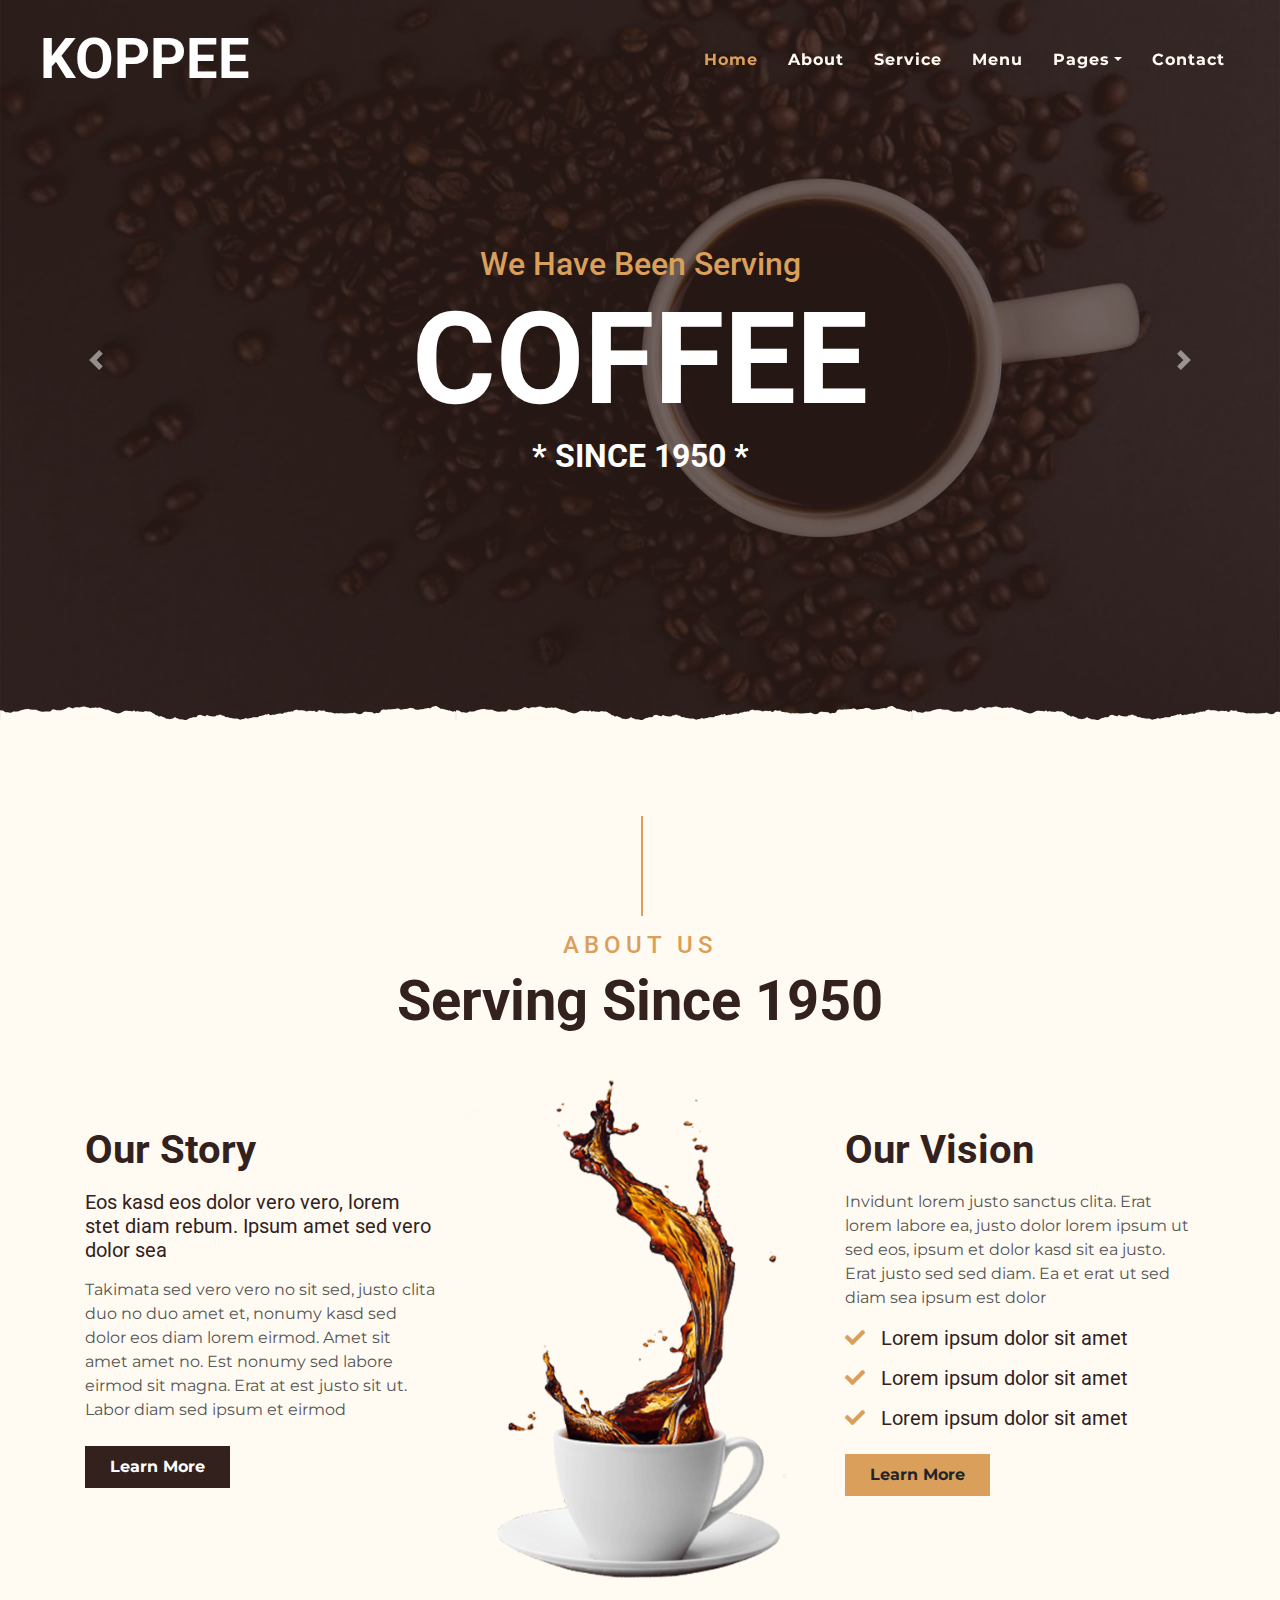
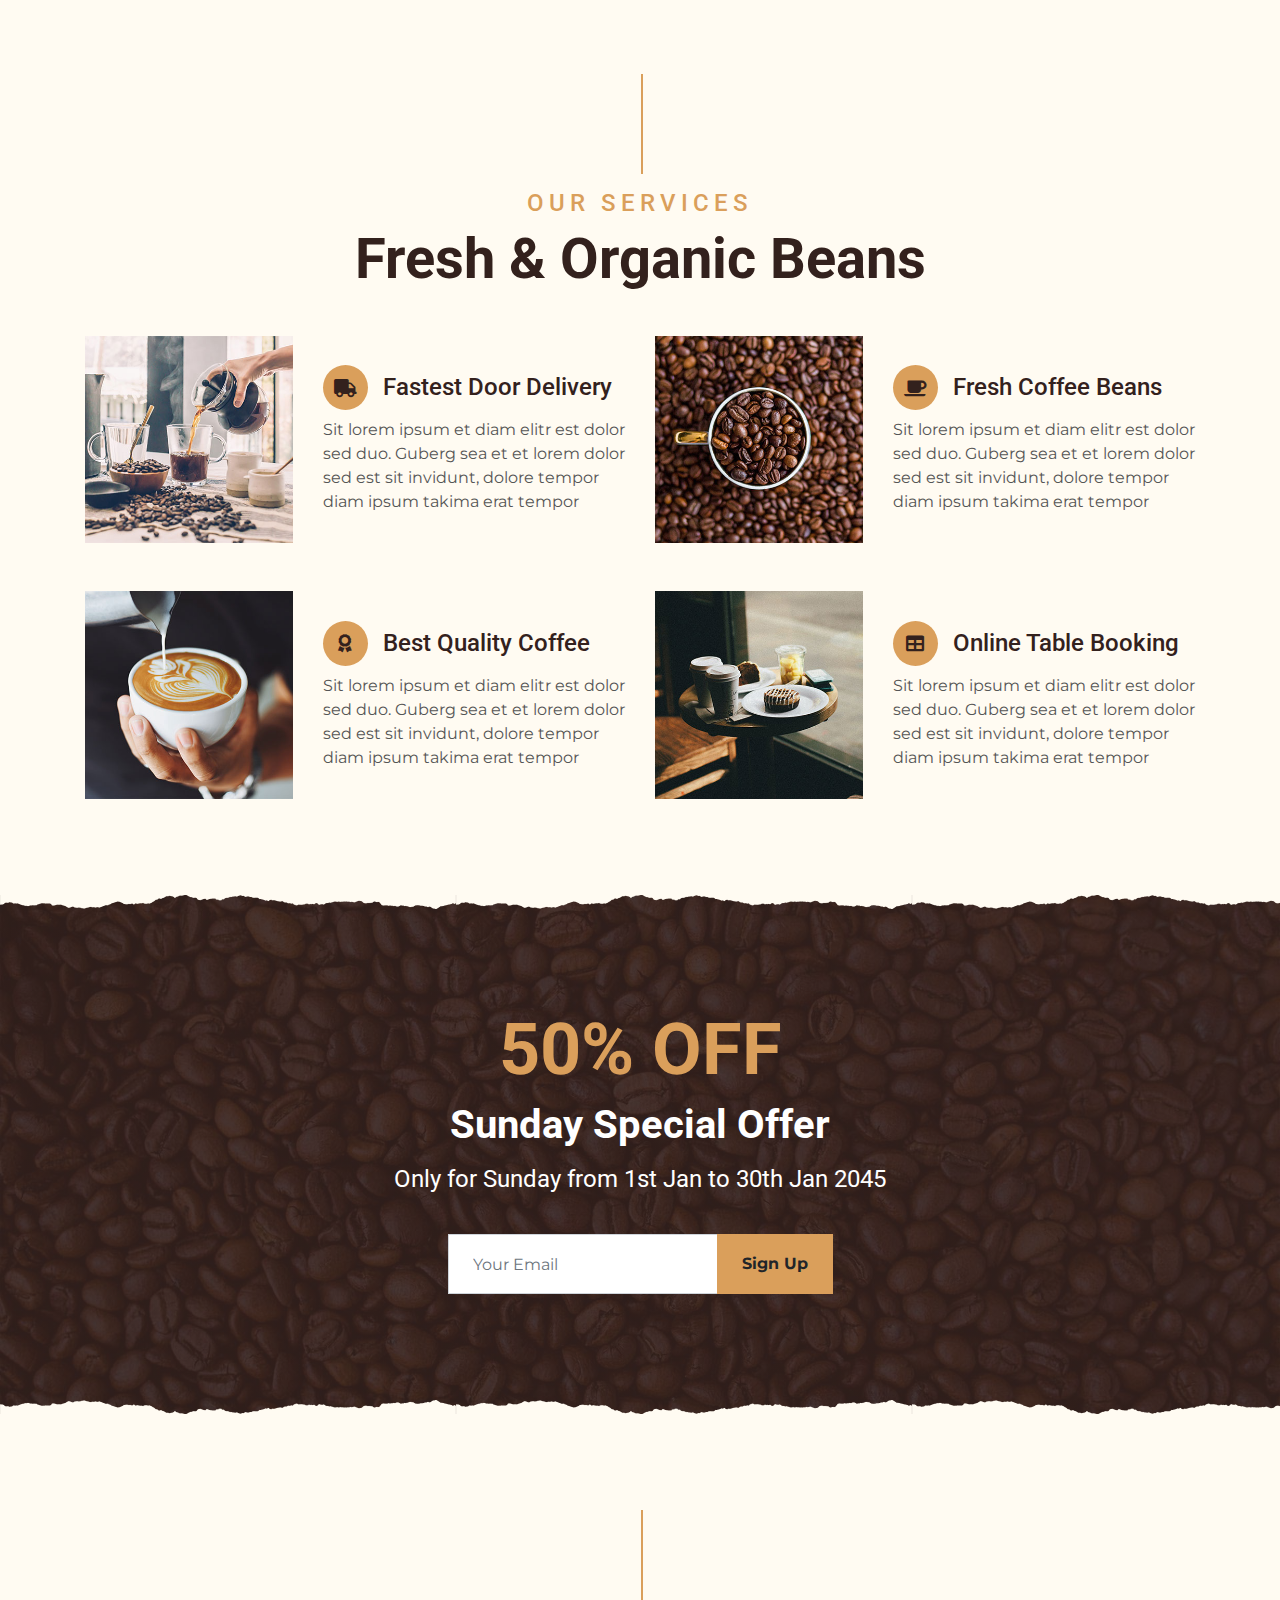
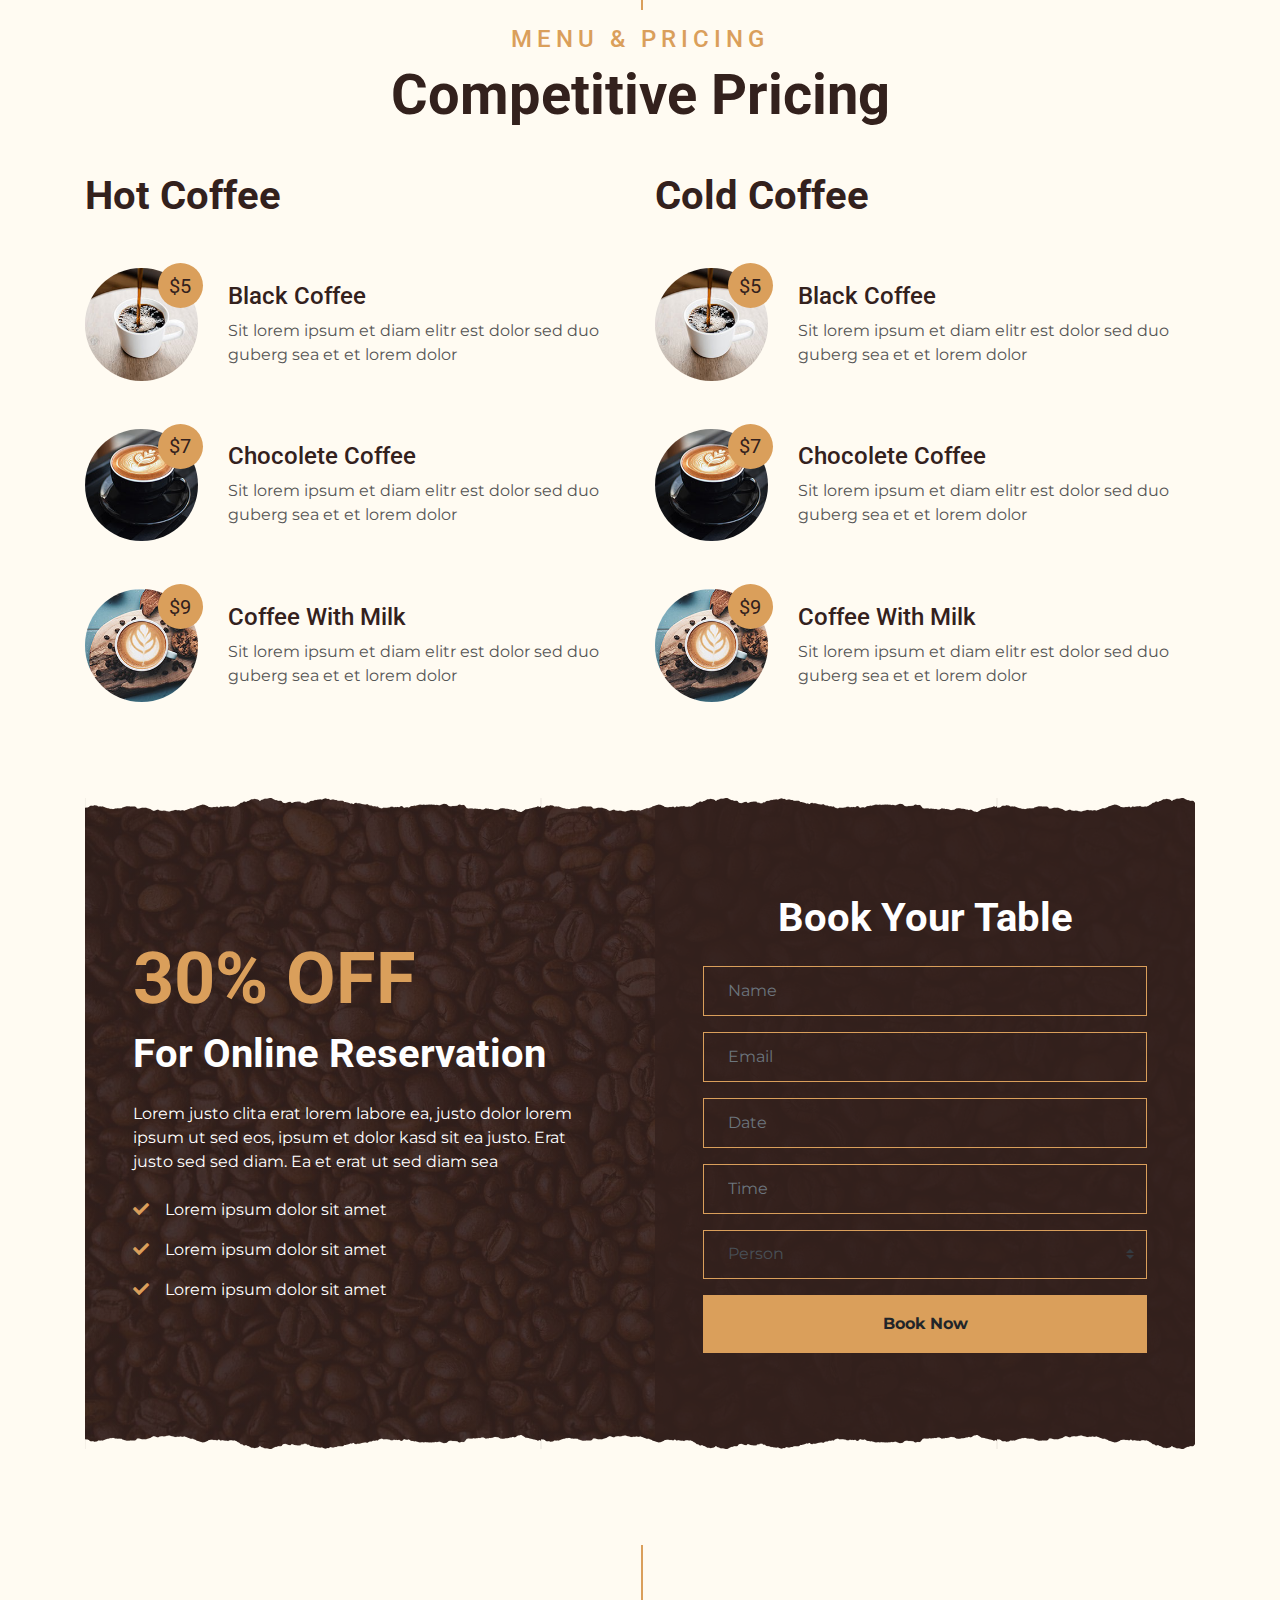
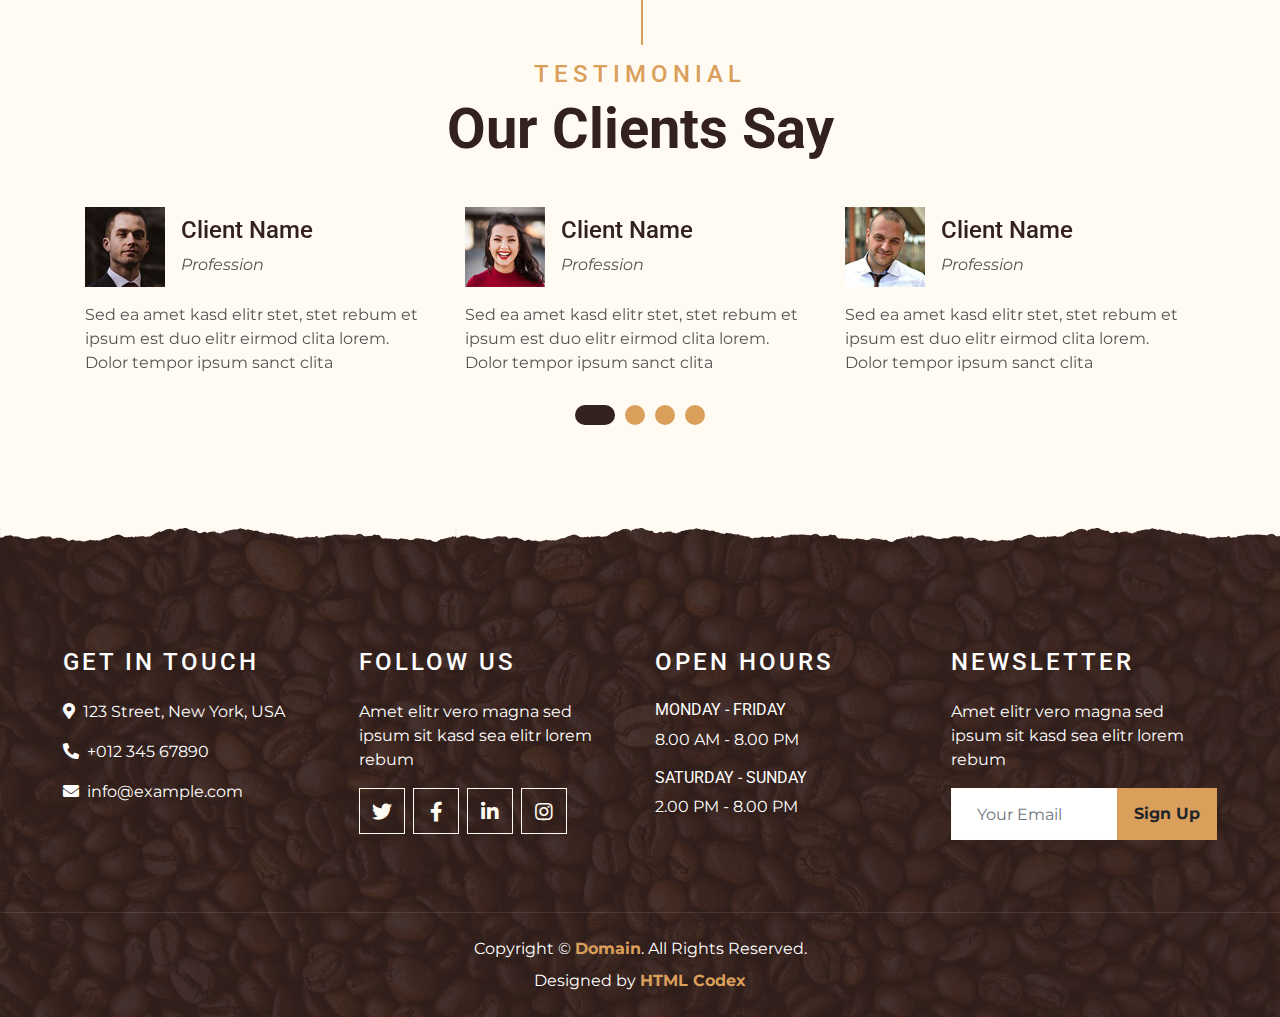
==== index.html @ 24afc3ce "first commit" ====
<!DOCTYPE html>
<html lang="en">

<head>
    <meta charset="utf-8">
    <title>KOPPEE - Coffee Shop HTML Template</title>
    <meta content="width=device-width, initial-scale=1.0" name="viewport">
    <meta content="Free Website Template" name="keywords">
    <meta content="Free Website Template" name="description">

    <!-- Favicon -->
    <link href="img/favicon.ico" rel="icon">

    <!-- Google Font -->
    <link rel="preconnect" href="https://fonts.gstatic.com">
    <link href="https://fonts.googleapis.com/css2?family=Montserrat:wght@200;400&family=Roboto:wght@400;500;700&display=swap" rel="stylesheet"> 

    <!-- Font Awesome -->
    <link href="https://cdnjs.cloudflare.com/ajax/libs/font-awesome/5.10.0/css/all.min.css" rel="stylesheet">

    <!-- Libraries Stylesheet -->
    <link href="lib/owlcarousel/assets/owl.carousel.min.css" rel="stylesheet">
    <link href="lib/tempusdominus/css/tempusdominus-bootstrap-4.min.css" rel="stylesheet" />

    <!-- Customized Bootstrap Stylesheet -->
    <link href="css/style.min.css" rel="stylesheet">
</head>

<body>
    <!-- Navbar Start -->
    <div class="container-fluid p-0 nav-bar">
        <nav class="navbar navbar-expand-lg bg-none navbar-dark py-3">
            <a href="index.html" class="navbar-brand px-lg-4 m-0">
                <h1 class="m-0 display-4 text-uppercase text-white">KOPPEE</h1>
            </a>
            <button type="button" class="navbar-toggler" data-toggle="collapse" data-target="#navbarCollapse">
                <span class="navbar-toggler-icon"></span>
            </button>
            <div class="collapse navbar-collapse justify-content-between" id="navbarCollapse">
                <div class="navbar-nav ml-auto p-4">
                    <a href="index.html" class="nav-item nav-link active">Home</a>
                    <a href="about.html" class="nav-item nav-link">About</a>
                    <a href="service.html" class="nav-item nav-link">Service</a>
                    <a href="menu.html" class="nav-item nav-link">Menu</a>
                    <div class="nav-item dropdown">
                        <a href="#" class="nav-link dropdown-toggle" data-toggle="dropdown">Pages</a>
                        <div class="dropdown-menu text-capitalize">
                            <a href="reservation.html" class="dropdown-item">Reservation</a>
                            <a href="testimonial.html" class="dropdown-item">Testimonial</a>
                        </div>
                    </div>
                    <a href="contact.html" class="nav-item nav-link">Contact</a>
                </div>
            </div>
        </nav>
    </div>
    <!-- Navbar End -->

    <!-- Carousel Start -->
    <div class="container-fluid p-0 mb-5">
        <div id="blog-carousel" class="carousel slide overlay-bottom" data-ride="carousel">
            <div class="carousel-inner">
                <div class="carousel-item active">
                    <img class="w-100" src="img/carousel-1.jpg" alt="Image">
                    <div class="carousel-caption d-flex flex-column align-items-center justify-content-center">
                        <h2 class="text-primary font-weight-medium m-0">We Have Been Serving</h2>
                        <h1 class="display-1 text-white m-0">COFFEE</h1>
                        <h2 class="text-white m-0">* SINCE 1950 *</h2>
                    </div>
                </div>
                <div class="carousel-item">
                    <img class="w-100" src="img/carousel-2.jpg" alt="Image">
                    <div class="carousel-caption d-flex flex-column align-items-center justify-content-center">
                        <h2 class="text-primary font-weight-medium m-0">We Have Been Serving</h2>
                        <h1 class="display-1 text-white m-0">COFFEE</h1>
                        <h2 class="text-white m-0">* SINCE 1950 *</h2>
                    </div>
                </div>
            </div>
            <a class="carousel-control-prev" href="#blog-carousel" data-slide="prev">
                <span class="carousel-control-prev-icon"></span>
            </a>
            <a class="carousel-control-next" href="#blog-carousel" data-slide="next">
                <span class="carousel-control-next-icon"></span>
            </a>
        </div>
    </div>
    <!-- Carousel End -->


    <!-- About Start -->
    <div class="container-fluid py-5">
        <div class="container">
            <div class="section-title">
                <h4 class="text-primary text-uppercase" style="letter-spacing: 5px;">About Us</h4>
                <h1 class="display-4">Serving Since 1950</h1>
            </div>
            <div class="row">
                <div class="col-lg-4 py-0 py-lg-5">
                    <h1 class="mb-3">Our Story</h1>
                    <h5 class="mb-3">Eos kasd eos dolor vero vero, lorem stet diam rebum. Ipsum amet sed vero dolor sea</h5>
                    <p>Takimata sed vero vero no sit sed, justo clita duo no duo amet et, nonumy kasd sed dolor eos diam lorem eirmod. Amet sit amet amet no. Est nonumy sed labore eirmod sit magna. Erat at est justo sit ut. Labor diam sed ipsum et eirmod</p>
                    <a href="" class="btn btn-secondary font-weight-bold py-2 px-4 mt-2">Learn More</a>
                </div>
                <div class="col-lg-4 py-5 py-lg-0" style="min-height: 500px;">
                    <div class="position-relative h-100">
                        <img class="position-absolute w-100 h-100" src="img/about.png" style="object-fit: cover;">
                    </div>
                </div>
                <div class="col-lg-4 py-0 py-lg-5">
                    <h1 class="mb-3">Our Vision</h1>
                    <p>Invidunt lorem justo sanctus clita. Erat lorem labore ea, justo dolor lorem ipsum ut sed eos, ipsum et dolor kasd sit ea justo. Erat justo sed sed diam. Ea et erat ut sed diam sea ipsum est dolor</p>
                    <h5 class="mb-3"><i class="fa fa-check text-primary mr-3"></i>Lorem ipsum dolor sit amet</h5>
                    <h5 class="mb-3"><i class="fa fa-check text-primary mr-3"></i>Lorem ipsum dolor sit amet</h5>
                    <h5 class="mb-3"><i class="fa fa-check text-primary mr-3"></i>Lorem ipsum dolor sit amet</h5>
                    <a href="" class="btn btn-primary font-weight-bold py-2 px-4 mt-2">Learn More</a>
                </div>
            </div>
        </div>
    </div>
    <!-- About End -->


    <!-- Service Start -->
    <div class="container-fluid pt-5">
        <div class="container">
            <div class="section-title">
                <h4 class="text-primary text-uppercase" style="letter-spacing: 5px;">Our Services</h4>
                <h1 class="display-4">Fresh & Organic Beans</h1>
            </div>
            <div class="row">
                <div class="col-lg-6 mb-5">
                    <div class="row align-items-center">
                        <div class="col-sm-5">
                            <img class="img-fluid mb-3 mb-sm-0" src="img/service-1.jpg" alt="">
                        </div>
                        <div class="col-sm-7">
                            <h4><i class="fa fa-truck service-icon"></i>Fastest Door Delivery</h4>
                            <p class="m-0">Sit lorem ipsum et diam elitr est dolor sed duo. Guberg sea et et lorem dolor sed est sit
                                invidunt, dolore tempor diam ipsum takima erat tempor</p>
                        </div>
                    </div>
                </div>
                <div class="col-lg-6 mb-5">
                    <div class="row align-items-center">
                        <div class="col-sm-5">
                            <img class="img-fluid mb-3 mb-sm-0" src="img/service-2.jpg" alt="">
                        </div>
                        <div class="col-sm-7">
                            <h4><i class="fa fa-coffee service-icon"></i>Fresh Coffee Beans</h4>
                            <p class="m-0">Sit lorem ipsum et diam elitr est dolor sed duo. Guberg sea et et lorem dolor sed est sit
                                invidunt, dolore tempor diam ipsum takima erat tempor</p>
                        </div>
                    </div>
                </div>
                <div class="col-lg-6 mb-5">
                    <div class="row align-items-center">
                        <div class="col-sm-5">
                            <img class="img-fluid mb-3 mb-sm-0" src="img/service-3.jpg" alt="">
                        </div>
                        <div class="col-sm-7">
                            <h4><i class="fa fa-award service-icon"></i>Best Quality Coffee</h4>
                            <p class="m-0">Sit lorem ipsum et diam elitr est dolor sed duo. Guberg sea et et lorem dolor sed est sit
                                invidunt, dolore tempor diam ipsum takima erat tempor</p>
                        </div>
                    </div>
                </div>
                <div class="col-lg-6 mb-5">
                    <div class="row align-items-center">
                        <div class="col-sm-5">
                            <img class="img-fluid mb-3 mb-sm-0" src="img/service-4.jpg" alt="">
                        </div>
                        <div class="col-sm-7">
                            <h4><i class="fa fa-table service-icon"></i>Online Table Booking</h4>
                            <p class="m-0">Sit lorem ipsum et diam elitr est dolor sed duo. Guberg sea et et lorem dolor sed est sit
                                invidunt, dolore tempor diam ipsum takima erat tempor</p>
                        </div>
                    </div>
                </div>
            </div>
        </div>
    </div>
    <!-- Service End -->


    <!-- Offer Start -->
    <div class="offer container-fluid my-5 py-5 text-center position-relative overlay-top overlay-bottom">
        <div class="container py-5">
            <h1 class="display-3 text-primary mt-3">50% OFF</h1>
            <h1 class="text-white mb-3">Sunday Special Offer</h1>
            <h4 class="text-white font-weight-normal mb-4 pb-3">Only for Sunday from 1st Jan to 30th Jan 2045</h4>
            <form class="form-inline justify-content-center mb-4">
                <div class="input-group">
                    <input type="text" class="form-control p-4" placeholder="Your Email" style="height: 60px;">
                    <div class="input-group-append">
                        <button class="btn btn-primary font-weight-bold px-4" type="submit">Sign Up</button>
                    </div>
                </div>
            </form>
        </div>
    </div>
    <!-- Offer End -->


    <!-- Menu Start -->
    <div class="container-fluid pt-5">
        <div class="container">
            <div class="section-title">
                <h4 class="text-primary text-uppercase" style="letter-spacing: 5px;">Menu & Pricing</h4>
                <h1 class="display-4">Competitive Pricing</h1>
            </div>
            <div class="row">
                <div class="col-lg-6">
                    <h1 class="mb-5">Hot Coffee</h1>
                    <div class="row align-items-center mb-5">
                        <div class="col-4 col-sm-3">
                            <img class="w-100 rounded-circle mb-3 mb-sm-0" src="img/menu-1.jpg" alt="">
                            <h5 class="menu-price">$5</h5>
                        </div>
                        <div class="col-8 col-sm-9">
                            <h4>Black Coffee</h4>
                            <p class="m-0">Sit lorem ipsum et diam elitr est dolor sed duo guberg sea et et lorem dolor</p>
                        </div>
                    </div>
                    <div class="row align-items-center mb-5">
                        <div class="col-4 col-sm-3">
                            <img class="w-100 rounded-circle mb-3 mb-sm-0" src="img/menu-2.jpg" alt="">
                            <h5 class="menu-price">$7</h5>
                        </div>
                        <div class="col-8 col-sm-9">
                            <h4>Chocolete Coffee</h4>
                            <p class="m-0">Sit lorem ipsum et diam elitr est dolor sed duo guberg sea et et lorem dolor</p>
                        </div>
                    </div>
                    <div class="row align-items-center mb-5">
                        <div class="col-4 col-sm-3">
                            <img class="w-100 rounded-circle mb-3 mb-sm-0" src="img/menu-3.jpg" alt="">
                            <h5 class="menu-price">$9</h5>
                        </div>
                        <div class="col-8 col-sm-9">
                            <h4>Coffee With Milk</h4>
                            <p class="m-0">Sit lorem ipsum et diam elitr est dolor sed duo guberg sea et et lorem dolor</p>
                        </div>
                    </div>
                </div>
                <div class="col-lg-6">
                    <h1 class="mb-5">Cold Coffee</h1>
                    <div class="row align-items-center mb-5">
                        <div class="col-4 col-sm-3">
                            <img class="w-100 rounded-circle mb-3 mb-sm-0" src="img/menu-1.jpg" alt="">
                            <h5 class="menu-price">$5</h5>
                        </div>
                        <div class="col-8 col-sm-9">
                            <h4>Black Coffee</h4>
                            <p class="m-0">Sit lorem ipsum et diam elitr est dolor sed duo guberg sea et et lorem dolor</p>
                        </div>
                    </div>
                    <div class="row align-items-center mb-5">
                        <div class="col-4 col-sm-3">
                            <img class="w-100 rounded-circle mb-3 mb-sm-0" src="img/menu-2.jpg" alt="">
                            <h5 class="menu-price">$7</h5>
                        </div>
                        <div class="col-8 col-sm-9">
                            <h4>Chocolete Coffee</h4>
                            <p class="m-0">Sit lorem ipsum et diam elitr est dolor sed duo guberg sea et et lorem dolor</p>
                        </div>
                    </div>
                    <div class="row align-items-center mb-5">
                        <div class="col-4 col-sm-3">
                            <img class="w-100 rounded-circle mb-3 mb-sm-0" src="img/menu-3.jpg" alt="">
                            <h5 class="menu-price">$9</h5>
                        </div>
                        <div class="col-8 col-sm-9">
                            <h4>Coffee With Milk</h4>
                            <p class="m-0">Sit lorem ipsum et diam elitr est dolor sed duo guberg sea et et lorem dolor</p>
                        </div>
                    </div>
                </div>
            </div>
        </div>
    </div>
    <!-- Menu End -->


    <!-- Reservation Start -->
    <div class="container-fluid my-5">
        <div class="container">
            <div class="reservation position-relative overlay-top overlay-bottom">
                <div class="row align-items-center">
                    <div class="col-lg-6 my-5 my-lg-0">
                        <div class="p-5">
                            <div class="mb-4">
                                <h1 class="display-3 text-primary">30% OFF</h1>
                                <h1 class="text-white">For Online Reservation</h1>
                            </div>
                            <p class="text-white">Lorem justo clita erat lorem labore ea, justo dolor lorem ipsum ut sed eos,
                                ipsum et dolor kasd sit ea justo. Erat justo sed sed diam. Ea et erat ut sed diam sea</p>
                            <ul class="list-inline text-white m-0">
                                <li class="py-2"><i class="fa fa-check text-primary mr-3"></i>Lorem ipsum dolor sit amet</li>
                                <li class="py-2"><i class="fa fa-check text-primary mr-3"></i>Lorem ipsum dolor sit amet</li>
                                <li class="py-2"><i class="fa fa-check text-primary mr-3"></i>Lorem ipsum dolor sit amet</li>
                            </ul>
                        </div>
                    </div>
                    <div class="col-lg-6">
                        <div class="text-center p-5" style="background: rgba(51, 33, 29, .8);">
                            <h1 class="text-white mb-4 mt-5">Book Your Table</h1>
                            <form class="mb-5">
                                <div class="form-group">
                                    <input type="text" class="form-control bg-transparent border-primary p-4" placeholder="Name"
                                        required="required" />
                                </div>
                                <div class="form-group">
                                    <input type="email" class="form-control bg-transparent border-primary p-4" placeholder="Email"
                                        required="required" />
                                </div>
                                <div class="form-group">
                                    <div class="date" id="date" data-target-input="nearest">
                                        <input type="text" class="form-control bg-transparent border-primary p-4 datetimepicker-input" placeholder="Date" data-target="#date" data-toggle="datetimepicker"/>
                                    </div>
                                </div>
                                <div class="form-group">
                                    <div class="time" id="time" data-target-input="nearest">
                                        <input type="text" class="form-control bg-transparent border-primary p-4 datetimepicker-input" placeholder="Time" data-target="#time" data-toggle="datetimepicker"/>
                                    </div>
                                </div>
                                <div class="form-group">
                                    <select class="custom-select bg-transparent border-primary px-4" style="height: 49px;">
                                        <option selected>Person</option>
                                        <option value="1">Person 1</option>
                                        <option value="2">Person 2</option>
                                        <option value="3">Person 3</option>
                                        <option value="3">Person 4</option>
                                    </select>
                                </div>
                                
                                <div>
                                    <button class="btn btn-primary btn-block font-weight-bold py-3" type="submit">Book Now</button>
                                </div>
                            </form>
                        </div>
                    </div>
                </div>
            </div>
        </div>
    </div>
    <!-- Reservation End -->


    <!-- Testimonial Start -->
    <div class="container-fluid py-5">
        <div class="container">
            <div class="section-title">
                <h4 class="text-primary text-uppercase" style="letter-spacing: 5px;">Testimonial</h4>
                <h1 class="display-4">Our Clients Say</h1>
            </div>
            <div class="owl-carousel testimonial-carousel">
                <div class="testimonial-item">
                    <div class="d-flex align-items-center mb-3">
                        <img class="img-fluid" src="img/testimonial-1.jpg" alt="">
                        <div class="ml-3">
                            <h4>Client Name</h4>
                            <i>Profession</i>
                        </div>
                    </div>
                    <p class="m-0">Sed ea amet kasd elitr stet, stet rebum et ipsum est duo elitr eirmod clita lorem. Dolor tempor ipsum sanct clita</p>
                </div>
                <div class="testimonial-item">
                    <div class="d-flex align-items-center mb-3">
                        <img class="img-fluid" src="img/testimonial-2.jpg" alt="">
                        <div class="ml-3">
                            <h4>Client Name</h4>
                            <i>Profession</i>
                        </div>
                    </div>
                    <p class="m-0">Sed ea amet kasd elitr stet, stet rebum et ipsum est duo elitr eirmod clita lorem. Dolor tempor ipsum sanct clita</p>
                </div>
                <div class="testimonial-item">
                    <div class="d-flex align-items-center mb-3">
                        <img class="img-fluid" src="img/testimonial-3.jpg" alt="">
                        <div class="ml-3">
                            <h4>Client Name</h4>
                            <i>Profession</i>
                        </div>
                    </div>
                    <p class="m-0">Sed ea amet kasd elitr stet, stet rebum et ipsum est duo elitr eirmod clita lorem. Dolor tempor ipsum sanct clita</p>
                </div>
                <div class="testimonial-item">
                    <div class="d-flex align-items-center mb-3">
                        <img class="img-fluid" src="img/testimonial-4.jpg" alt="">
                        <div class="ml-3">
                            <h4>Client Name</h4>
                            <i>Profession</i>
                        </div>
                    </div>
                    <p class="m-0">Sed ea amet kasd elitr stet, stet rebum et ipsum est duo elitr eirmod clita lorem. Dolor tempor ipsum sanct clita</p>
                </div>
            </div>
        </div>
    </div>
    <!-- Testimonial End -->


    <!-- Footer Start -->
    <div class="container-fluid footer text-white mt-5 pt-5 px-0 position-relative overlay-top">
        <div class="row mx-0 pt-5 px-sm-3 px-lg-5 mt-4">
            <div class="col-lg-3 col-md-6 mb-5">
                <h4 class="text-white text-uppercase mb-4" style="letter-spacing: 3px;">Get In Touch</h4>
                <p><i class="fa fa-map-marker-alt mr-2"></i>123 Street, New York, USA</p>
                <p><i class="fa fa-phone-alt mr-2"></i>+012 345 67890</p>
                <p class="m-0"><i class="fa fa-envelope mr-2"></i>info@example.com</p>
            </div>
            <div class="col-lg-3 col-md-6 mb-5">
                <h4 class="text-white text-uppercase mb-4" style="letter-spacing: 3px;">Follow Us</h4>
                <p>Amet elitr vero magna sed ipsum sit kasd sea elitr lorem rebum</p>
                <div class="d-flex justify-content-start">
                    <a class="btn btn-lg btn-outline-light btn-lg-square mr-2" href="#"><i class="fab fa-twitter"></i></a>
                    <a class="btn btn-lg btn-outline-light btn-lg-square mr-2" href="#"><i class="fab fa-facebook-f"></i></a>
                    <a class="btn btn-lg btn-outline-light btn-lg-square mr-2" href="#"><i class="fab fa-linkedin-in"></i></a>
                    <a class="btn btn-lg btn-outline-light btn-lg-square" href="#"><i class="fab fa-instagram"></i></a>
                </div>
            </div>
            <div class="col-lg-3 col-md-6 mb-5">
                <h4 class="text-white text-uppercase mb-4" style="letter-spacing: 3px;">Open Hours</h4>
                <div>
                    <h6 class="text-white text-uppercase">Monday - Friday</h6>
                    <p>8.00 AM - 8.00 PM</p>
                    <h6 class="text-white text-uppercase">Saturday - Sunday</h6>
                    <p>2.00 PM - 8.00 PM</p>
                </div>
            </div>
            <div class="col-lg-3 col-md-6 mb-5">
                <h4 class="text-white text-uppercase mb-4" style="letter-spacing: 3px;">Newsletter</h4>
                <p>Amet elitr vero magna sed ipsum sit kasd sea elitr lorem rebum</p>
                <div class="w-100">
                    <div class="input-group">
                        <input type="text" class="form-control border-light" style="padding: 25px;" placeholder="Your Email">
                        <div class="input-group-append">
                            <button class="btn btn-primary font-weight-bold px-3">Sign Up</button>
                        </div>
                    </div>
                </div>
            </div>
        </div>
        <div class="container-fluid text-center text-white border-top mt-4 py-4 px-sm-3 px-md-5" style="border-color: rgba(256, 256, 256, .1) !important;">
            <p class="mb-2 text-white">Copyright &copy; <a class="font-weight-bold" href="#">Domain</a>. All Rights Reserved.</a></p>
            <p class="m-0 text-white">Designed by <a class="font-weight-bold" href="https://htmlcodex.com">HTML Codex</a></p>
        </div>
    </div>
    <!-- Footer End -->


    <!-- Back to Top -->
    <a href="#" class="btn btn-lg btn-primary btn-lg-square back-to-top"><i class="fa fa-angle-double-up"></i></a>


    <!-- JavaScript Libraries -->
    <script src="https://code.jquery.com/jquery-3.4.1.min.js"></script>
    <script src="https://stackpath.bootstrapcdn.com/bootstrap/4.4.1/js/bootstrap.bundle.min.js"></script>
    <script src="lib/easing/easing.min.js"></script>
    <script src="lib/waypoints/waypoints.min.js"></script>
    <script src="lib/owlcarousel/owl.carousel.min.js"></script>
    <script src="lib/tempusdominus/js/moment.min.js"></script>
    <script src="lib/tempusdominus/js/moment-timezone.min.js"></script>
    <script src="lib/tempusdominus/js/tempusdominus-bootstrap-4.min.js"></script>

    <!-- Contact Javascript File -->
    <script src="mail/jqBootstrapValidation.min.js"></script>
    <script src="mail/contact.js"></script>

    <!-- Template Javascript -->
    <script src="js/main.js"></script>
</body>

</html>
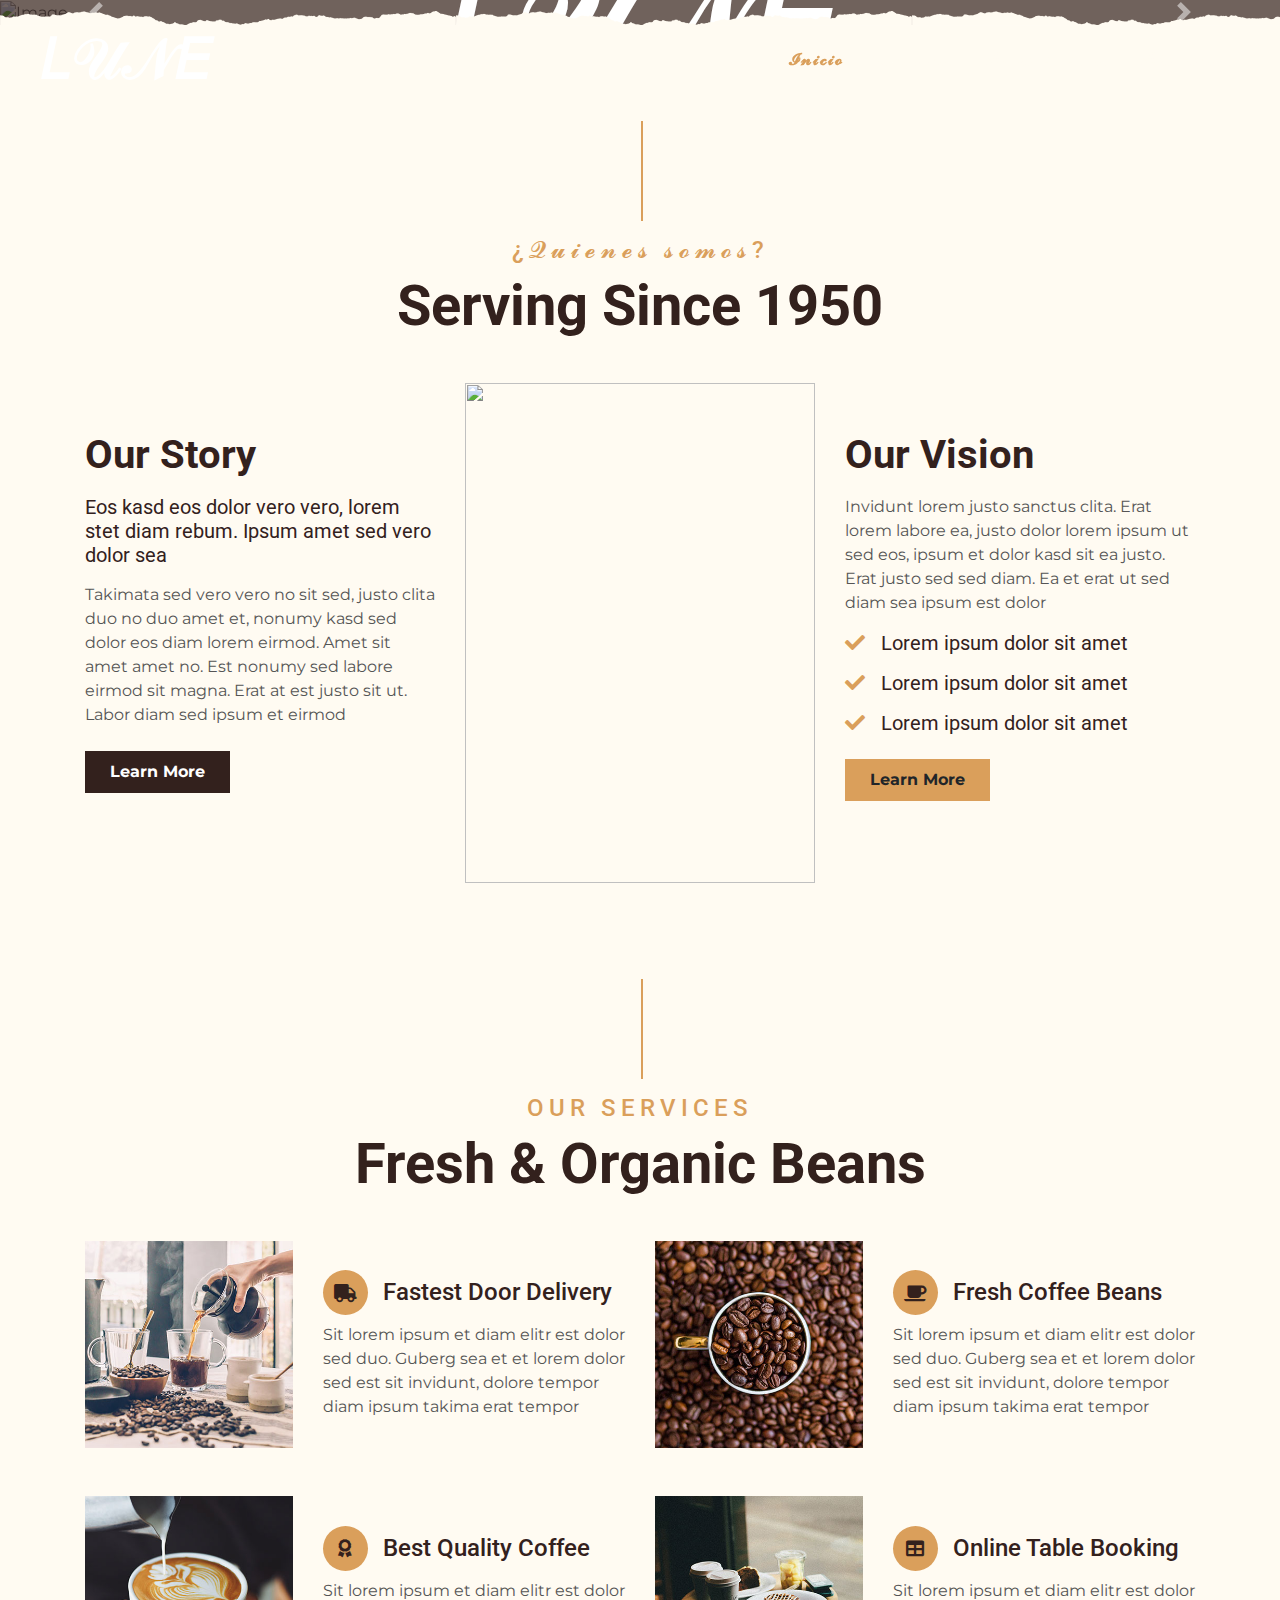
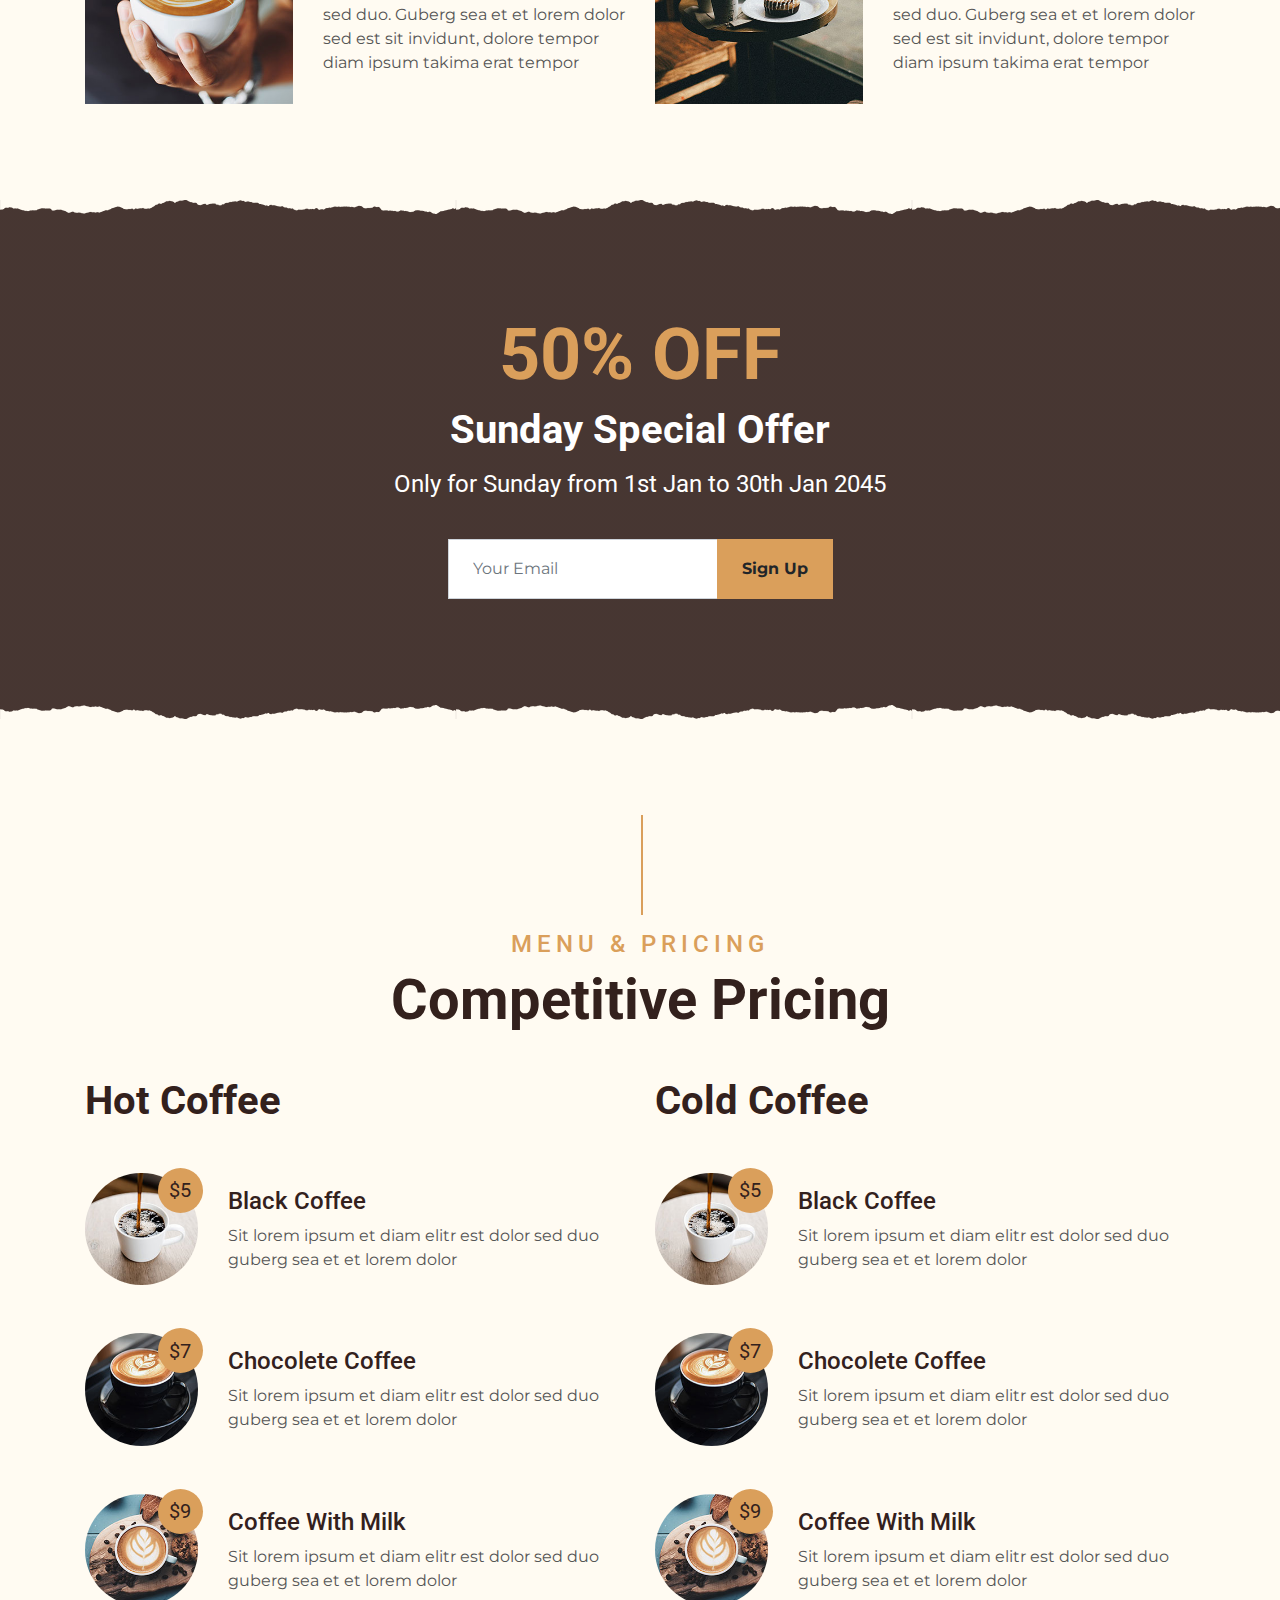
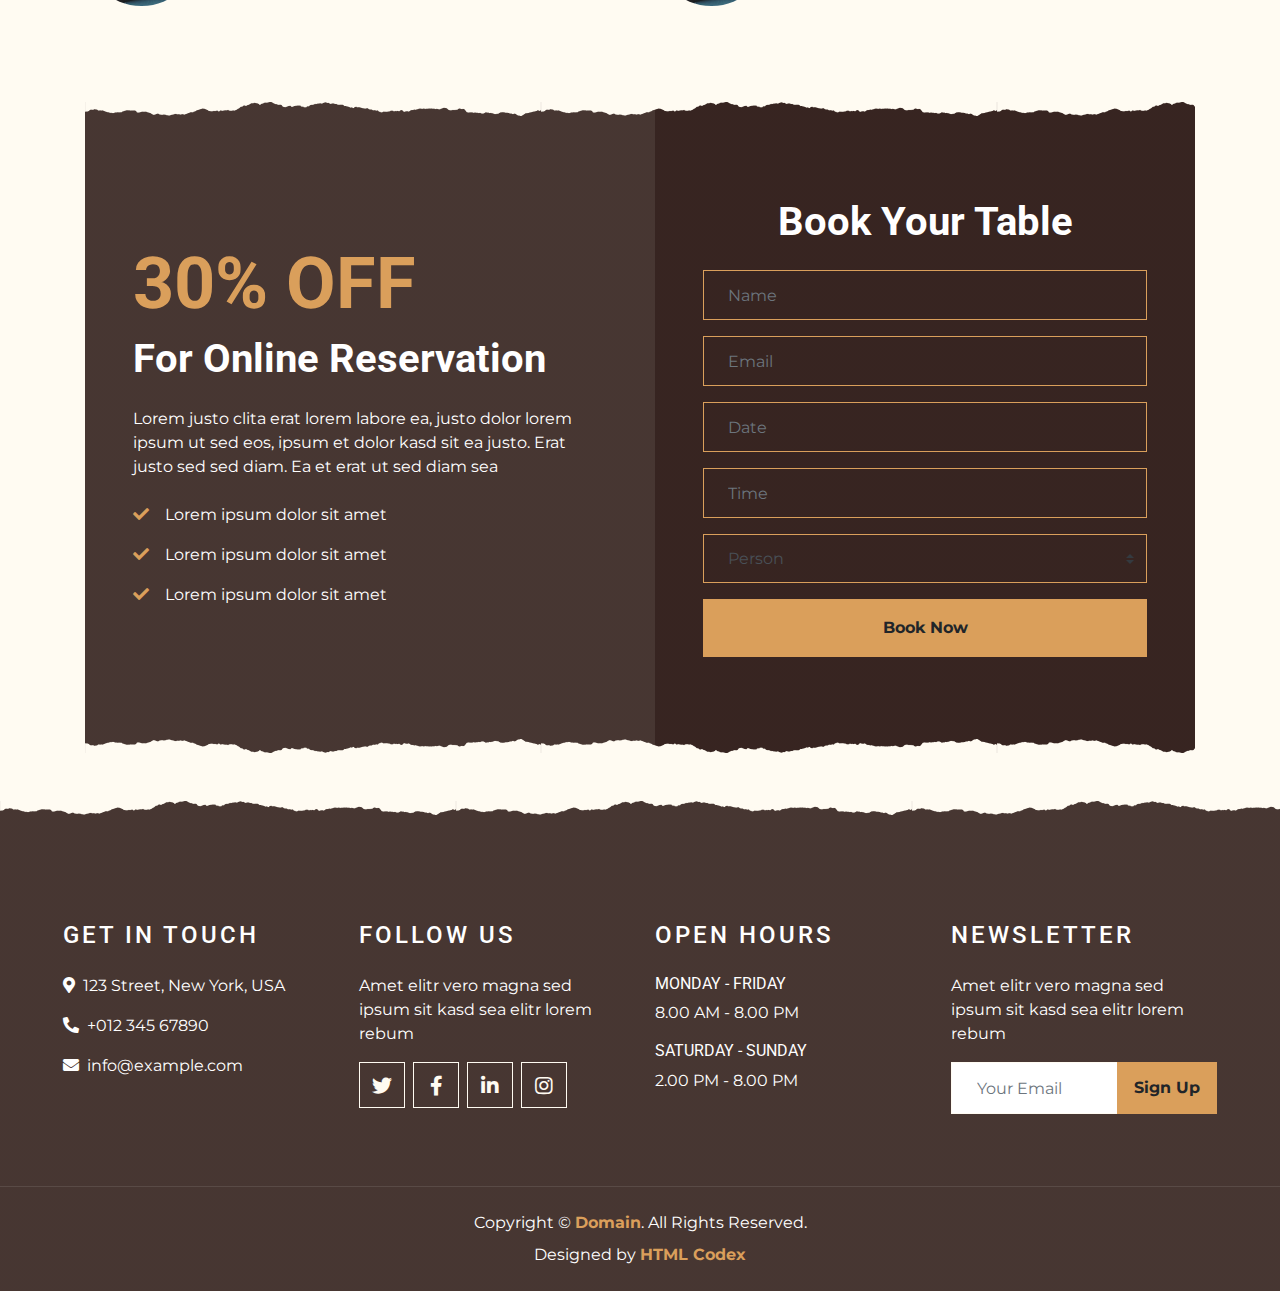
==== commit 2cdf2c47: "nuevos cambios" ====
--- a/index.html
+++ b/index.html
@@ -3,13 +3,13 @@
 
 <head>
     <meta charset="utf-8">
-    <title>KOPPEE - Coffee Shop HTML Template</title>
+    <title>𝐿𝒰𝒩𝐸</title>
     <meta content="width=device-width, initial-scale=1.0" name="viewport">
     <meta content="Free Website Template" name="keywords">
     <meta content="Free Website Template" name="description">
 
     <!-- Favicon -->
-    <link href="img/favicon.ico" rel="icon">
+    <link href="https://firebasestorage.googleapis.com/v0/b/imagenes-4518a.appspot.com/o/media-luna.png?alt=media&token=88888343-a5ab-46a1-b555-6fc65797bf6e" rel="icon">
 
     <!-- Google Font -->
     <link rel="preconnect" href="https://fonts.gstatic.com">
@@ -31,25 +31,17 @@
     <div class="container-fluid p-0 nav-bar">
         <nav class="navbar navbar-expand-lg bg-none navbar-dark py-3">
             <a href="index.html" class="navbar-brand px-lg-4 m-0">
-                <h1 class="m-0 display-4 text-uppercase text-white">KOPPEE</h1>
+                <h1 class="m-0 display-4 text-uppercase text-white">𝐿𝒰𝒩𝐸</h1>
             </a>
             <button type="button" class="navbar-toggler" data-toggle="collapse" data-target="#navbarCollapse">
                 <span class="navbar-toggler-icon"></span>
             </button>
             <div class="collapse navbar-collapse justify-content-between" id="navbarCollapse">
                 <div class="navbar-nav ml-auto p-4">
-                    <a href="index.html" class="nav-item nav-link active">Home</a>
-                    <a href="about.html" class="nav-item nav-link">About</a>
-                    <a href="service.html" class="nav-item nav-link">Service</a>
-                    <a href="menu.html" class="nav-item nav-link">Menu</a>
-                    <div class="nav-item dropdown">
-                        <a href="#" class="nav-link dropdown-toggle" data-toggle="dropdown">Pages</a>
-                        <div class="dropdown-menu text-capitalize">
-                            <a href="reservation.html" class="dropdown-item">Reservation</a>
-                            <a href="testimonial.html" class="dropdown-item">Testimonial</a>
-                        </div>
-                    </div>
-                    <a href="contact.html" class="nav-item nav-link">Contact</a>
+                    <a href="index.html" class="nav-item nav-link active">𝓘𝓷𝓲𝓬𝓲𝓸</a>
+                    <a href="about.html" class="nav-item nav-link">𝓒𝓸𝓷𝓸𝓬𝓮𝓷𝓸𝓼</a>
+                    <a href="service.html" class="nav-item nav-link">𝓛𝓲𝓼𝓽𝓪 𝓭𝓮 𝓭𝓮𝓼𝓮𝓸𝓼</a>
+                    <a href="contact.html" class="nav-item nav-link">𝓛𝓵𝓪𝓶𝓪𝓷𝓸𝓼</a>
                 </div>
             </div>
         </nav>
@@ -61,19 +53,19 @@
         <div id="blog-carousel" class="carousel slide overlay-bottom" data-ride="carousel">
             <div class="carousel-inner">
                 <div class="carousel-item active">
-                    <img class="w-100" src="img/carousel-1.jpg" alt="Image">
+                    <img class="w-100" src="https://firebasestorage.googleapis.com/v0/b/imagenes-4518a.appspot.com/o/download%20(1).jpeg?alt=media&token=c30da21b-bb68-4a8d-8f30-cd95bf246d95" alt="Image">
                     <div class="carousel-caption d-flex flex-column align-items-center justify-content-center">
-                        <h2 class="text-primary font-weight-medium m-0">We Have Been Serving</h2>
-                        <h1 class="display-1 text-white m-0">COFFEE</h1>
-                        <h2 class="text-white m-0">* SINCE 1950 *</h2>
+                        <h2 class="text-primary font-weight-medium m-0">𝐿𝒶 𝑒𝓁𝑒𝑔𝒶𝓃𝒸𝒾𝒶 𝒹𝑒 𝓁𝑜 𝓈𝓊𝓉𝒾𝓁</h2>
+                        <h1 class="display-1 text-white m-0" style="color: #0B3B0B;">𝐿𝒰𝒩𝐸</h1>
+                        <h2 class="text-primary font-weight-medium m-0">𝒩𝑜 𝓉𝑒 𝒸𝑜𝓃𝒻𝑜𝓇𝓂𝑒𝓈 𝒸𝑜𝓃 𝓁𝑜 𝑜𝓇𝒹𝒾𝓃𝒶𝓇𝒾𝑜</h2>
                     </div>
                 </div>
                 <div class="carousel-item">
-                    <img class="w-100" src="img/carousel-2.jpg" alt="Image">
+                    <img class="w-100" src="https://firebasestorage.googleapis.com/v0/b/imagenes-4518a.appspot.com/o/%C2%BFA%C3%BAn%20no%20sabes%20qu%C3%A9%20es%20el%20estilo%20'Old%20Money'%2C%20la%20tendencia%20m%C3%A1s%20nost%C3%A1lgica%20de%20la%20generaci%C3%B3n%20Z_.jpeg?alt=media&token=20b978ad-d14e-4229-ab47-90f284bcf0a0" alt="Image">
                     <div class="carousel-caption d-flex flex-column align-items-center justify-content-center">
-                        <h2 class="text-primary font-weight-medium m-0">We Have Been Serving</h2>
-                        <h1 class="display-1 text-white m-0">COFFEE</h1>
-                        <h2 class="text-white m-0">* SINCE 1950 *</h2>
+                        <h2 class="text-primary font-weight-medium m-0">𝐿𝒶 𝑒𝓁𝑒𝑔𝒶𝓃𝒸𝒾𝒶 𝒹𝑒 𝓁𝑜 𝓈𝓊𝓉𝒾𝓁</h2>
+                        <h1 class="display-1 text-white m-0">𝐿𝒰𝒩𝐸</h1>
+                        <h2 class="text-primary font-weight-medium m-0">𝒩𝑜 𝓉𝑒 𝒸𝑜𝓃𝒻𝑜𝓇𝓂𝑒𝓈 𝒸𝑜𝓃 𝓁𝑜 𝑜𝓇𝒹𝒾𝓃𝒶𝓇𝒾𝑜</h2>
                     </div>
                 </div>
             </div>
@@ -92,7 +84,7 @@
     <div class="container-fluid py-5">
         <div class="container">
             <div class="section-title">
-                <h4 class="text-primary text-uppercase" style="letter-spacing: 5px;">About Us</h4>
+                <h4 class="text-primary text-uppercase" style="letter-spacing: 5px;">¿𝓠𝓾𝓲𝓮𝓷𝓮𝓼 𝓼𝓸𝓶𝓸𝓼?</h4>
                 <h1 class="display-4">Serving Since 1950</h1>
             </div>
             <div class="row">
@@ -347,59 +339,6 @@
     <!-- Reservation End -->
 
 
-    <!-- Testimonial Start -->
-    <div class="container-fluid py-5">
-        <div class="container">
-            <div class="section-title">
-                <h4 class="text-primary text-uppercase" style="letter-spacing: 5px;">Testimonial</h4>
-                <h1 class="display-4">Our Clients Say</h1>
-            </div>
-            <div class="owl-carousel testimonial-carousel">
-                <div class="testimonial-item">
-                    <div class="d-flex align-items-center mb-3">
-                        <img class="img-fluid" src="img/testimonial-1.jpg" alt="">
-                        <div class="ml-3">
-                            <h4>Client Name</h4>
-                            <i>Profession</i>
-                        </div>
-                    </div>
-                    <p class="m-0">Sed ea amet kasd elitr stet, stet rebum et ipsum est duo elitr eirmod clita lorem. Dolor tempor ipsum sanct clita</p>
-                </div>
-                <div class="testimonial-item">
-                    <div class="d-flex align-items-center mb-3">
-                        <img class="img-fluid" src="img/testimonial-2.jpg" alt="">
-                        <div class="ml-3">
-                            <h4>Client Name</h4>
-                            <i>Profession</i>
-                        </div>
-                    </div>
-                    <p class="m-0">Sed ea amet kasd elitr stet, stet rebum et ipsum est duo elitr eirmod clita lorem. Dolor tempor ipsum sanct clita</p>
-                </div>
-                <div class="testimonial-item">
-                    <div class="d-flex align-items-center mb-3">
-                        <img class="img-fluid" src="img/testimonial-3.jpg" alt="">
-                        <div class="ml-3">
-                            <h4>Client Name</h4>
-                            <i>Profession</i>
-                        </div>
-                    </div>
-                    <p class="m-0">Sed ea amet kasd elitr stet, stet rebum et ipsum est duo elitr eirmod clita lorem. Dolor tempor ipsum sanct clita</p>
-                </div>
-                <div class="testimonial-item">
-                    <div class="d-flex align-items-center mb-3">
-                        <img class="img-fluid" src="img/testimonial-4.jpg" alt="">
-                        <div class="ml-3">
-                            <h4>Client Name</h4>
-                            <i>Profession</i>
-                        </div>
-                    </div>
-                    <p class="m-0">Sed ea amet kasd elitr stet, stet rebum et ipsum est duo elitr eirmod clita lorem. Dolor tempor ipsum sanct clita</p>
-                </div>
-            </div>
-        </div>
-    </div>
-    <!-- Testimonial End -->
-
 
     <!-- Footer Start -->
     <div class="container-fluid footer text-white mt-5 pt-5 px-0 position-relative overlay-top">
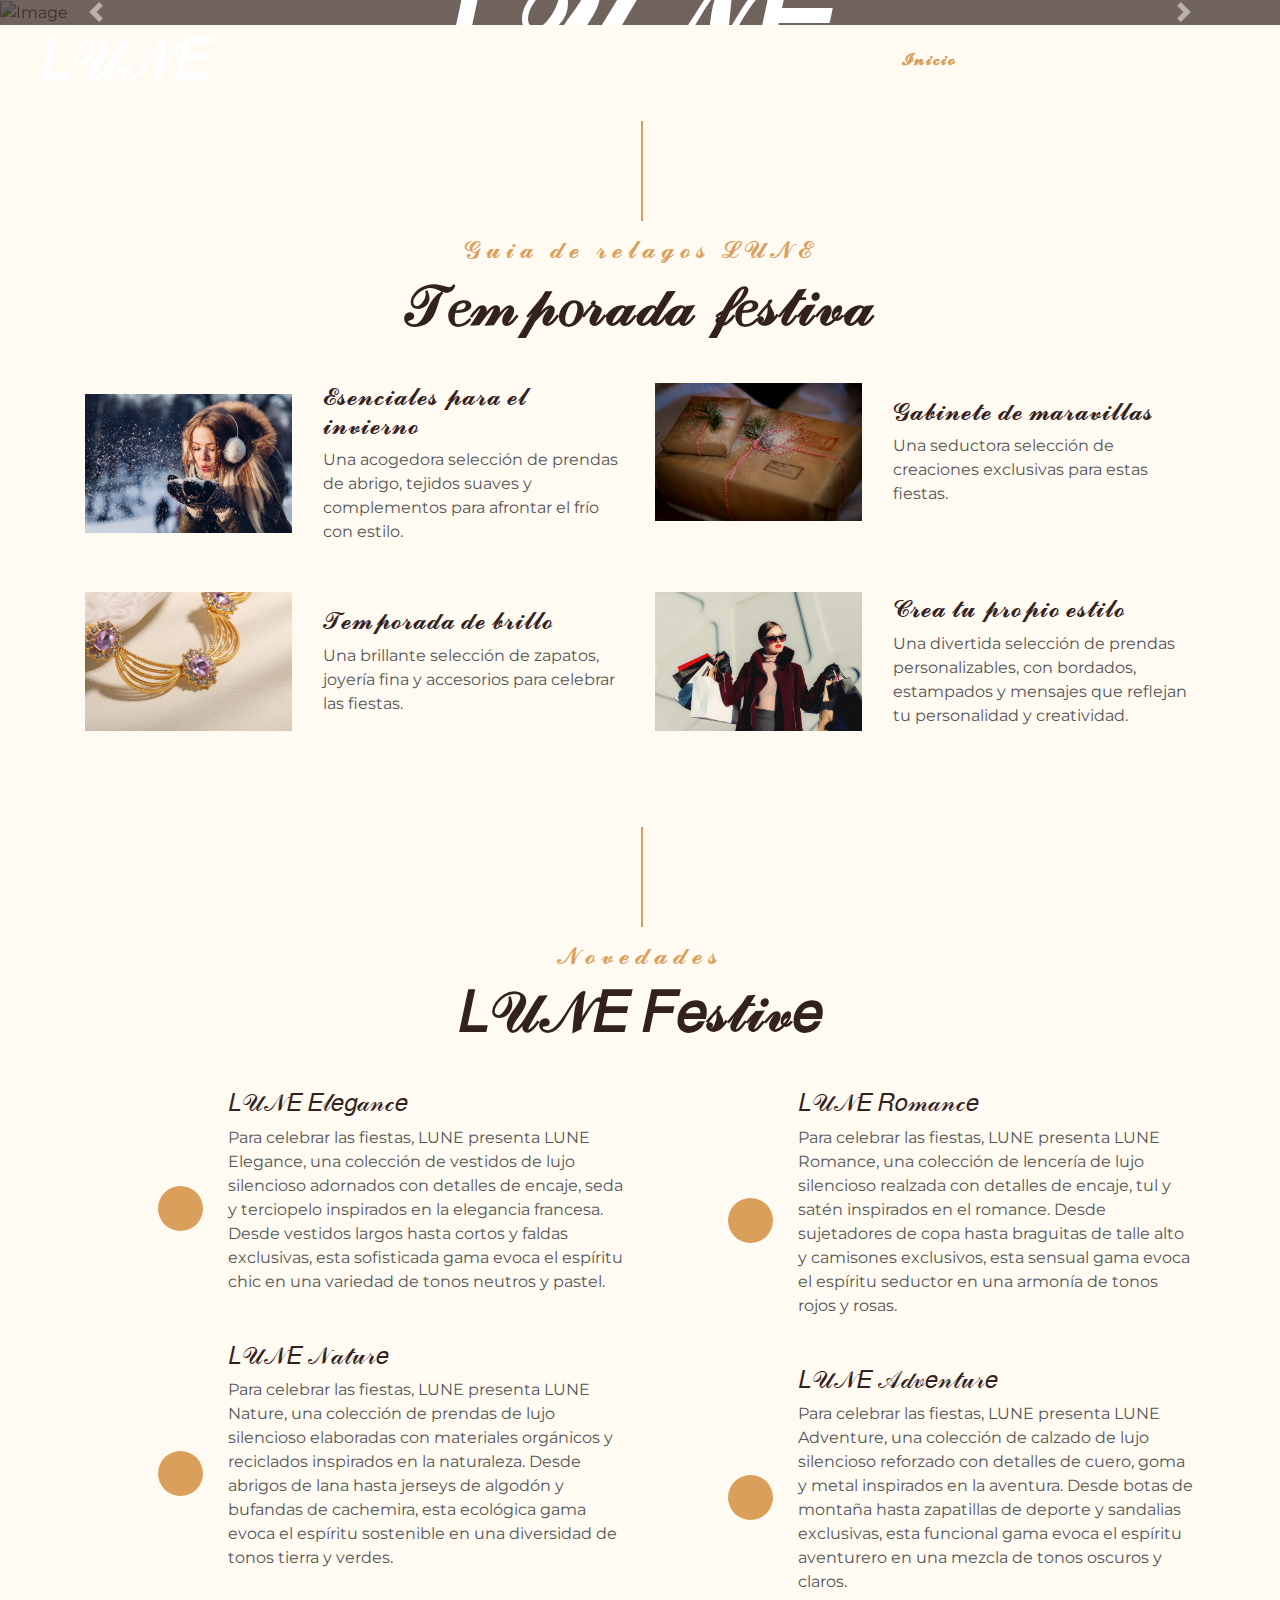
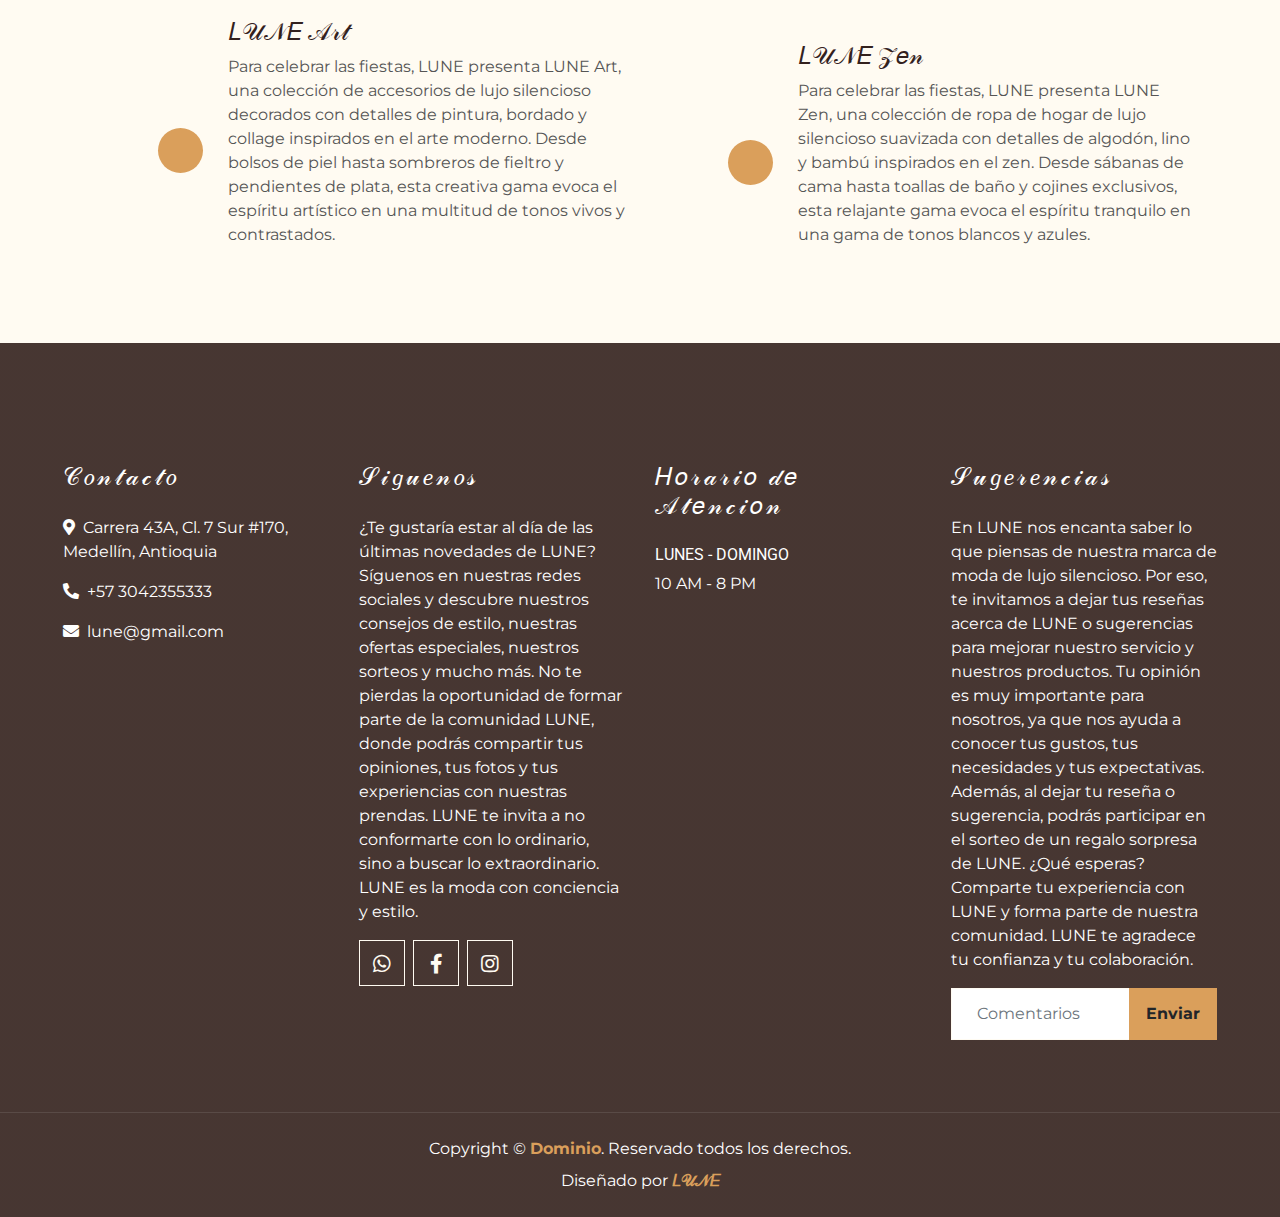
==== commit 918096b6: "nuevos cambios" ====
--- a/index.html
+++ b/index.html
@@ -27,6 +27,7 @@
 </head>
 
 <body>
+    
     <!-- Navbar Start -->
     <div class="container-fluid p-0 nav-bar">
         <nav class="navbar navbar-expand-lg bg-none navbar-dark py-3">
@@ -41,7 +42,7 @@
                     <a href="index.html" class="nav-item nav-link active">𝓘𝓷𝓲𝓬𝓲𝓸</a>
                     <a href="about.html" class="nav-item nav-link">𝓒𝓸𝓷𝓸𝓬𝓮𝓷𝓸𝓼</a>
                     <a href="service.html" class="nav-item nav-link">𝓛𝓲𝓼𝓽𝓪 𝓭𝓮 𝓭𝓮𝓼𝓮𝓸𝓼</a>
-                    <a href="contact.html" class="nav-item nav-link">𝓛𝓵𝓪𝓶𝓪𝓷𝓸𝓼</a>
+                    
                 </div>
             </div>
         </nav>
@@ -53,7 +54,7 @@
         <div id="blog-carousel" class="carousel slide overlay-bottom" data-ride="carousel">
             <div class="carousel-inner">
                 <div class="carousel-item active">
-                    <img class="w-100" src="https://firebasestorage.googleapis.com/v0/b/imagenes-4518a.appspot.com/o/download%20(1).jpeg?alt=media&token=c30da21b-bb68-4a8d-8f30-cd95bf246d95" alt="Image">
+                    <img class="w-100" src="https://firebasestorage.googleapis.com/v0/b/imagenes-4518a.appspot.com/o/download%20(1).jpeg?alt=media&token=c30da21b-bb68-4a8d-8f30-cd95bf246d95" alt="Image" height="1000">
                     <div class="carousel-caption d-flex flex-column align-items-center justify-content-center">
                         <h2 class="text-primary font-weight-medium m-0">𝐿𝒶 𝑒𝓁𝑒𝑔𝒶𝓃𝒸𝒾𝒶 𝒹𝑒 𝓁𝑜 𝓈𝓊𝓉𝒾𝓁</h2>
                         <h1 class="display-1 text-white m-0" style="color: #0B3B0B;">𝐿𝒰𝒩𝐸</h1>
@@ -61,7 +62,7 @@
                     </div>
                 </div>
                 <div class="carousel-item">
-                    <img class="w-100" src="https://firebasestorage.googleapis.com/v0/b/imagenes-4518a.appspot.com/o/%C2%BFA%C3%BAn%20no%20sabes%20qu%C3%A9%20es%20el%20estilo%20'Old%20Money'%2C%20la%20tendencia%20m%C3%A1s%20nost%C3%A1lgica%20de%20la%20generaci%C3%B3n%20Z_.jpeg?alt=media&token=20b978ad-d14e-4229-ab47-90f284bcf0a0" alt="Image">
+                    <img class="w-100" src="https://firebasestorage.googleapis.com/v0/b/imagenes-4518a.appspot.com/o/%C2%BFA%C3%BAn%20no%20sabes%20qu%C3%A9%20es%20el%20estilo%20'Old%20Money'%2C%20la%20tendencia%20m%C3%A1s%20nost%C3%A1lgica%20de%20la%20generaci%C3%B3n%20Z_.jpeg?alt=media&token=20b978ad-d14e-4229-ab47-90f284bcf0a0" alt="Image" height="1000">
                     <div class="carousel-caption d-flex flex-column align-items-center justify-content-center">
                         <h2 class="text-primary font-weight-medium m-0">𝐿𝒶 𝑒𝓁𝑒𝑔𝒶𝓃𝒸𝒾𝒶 𝒹𝑒 𝓁𝑜 𝓈𝓊𝓉𝒾𝓁</h2>
                         <h1 class="display-1 text-white m-0">𝐿𝒰𝒩𝐸</h1>
@@ -80,92 +81,55 @@
     <!-- Carousel End -->
 
 
-    <!-- About Start -->
-    <div class="container-fluid py-5">
-        <div class="container">
-            <div class="section-title">
-                <h4 class="text-primary text-uppercase" style="letter-spacing: 5px;">¿𝓠𝓾𝓲𝓮𝓷𝓮𝓼 𝓼𝓸𝓶𝓸𝓼?</h4>
-                <h1 class="display-4">Serving Since 1950</h1>
-            </div>
-            <div class="row">
-                <div class="col-lg-4 py-0 py-lg-5">
-                    <h1 class="mb-3">Our Story</h1>
-                    <h5 class="mb-3">Eos kasd eos dolor vero vero, lorem stet diam rebum. Ipsum amet sed vero dolor sea</h5>
-                    <p>Takimata sed vero vero no sit sed, justo clita duo no duo amet et, nonumy kasd sed dolor eos diam lorem eirmod. Amet sit amet amet no. Est nonumy sed labore eirmod sit magna. Erat at est justo sit ut. Labor diam sed ipsum et eirmod</p>
-                    <a href="" class="btn btn-secondary font-weight-bold py-2 px-4 mt-2">Learn More</a>
-                </div>
-                <div class="col-lg-4 py-5 py-lg-0" style="min-height: 500px;">
-                    <div class="position-relative h-100">
-                        <img class="position-absolute w-100 h-100" src="img/about.png" style="object-fit: cover;">
-                    </div>
-                </div>
-                <div class="col-lg-4 py-0 py-lg-5">
-                    <h1 class="mb-3">Our Vision</h1>
-                    <p>Invidunt lorem justo sanctus clita. Erat lorem labore ea, justo dolor lorem ipsum ut sed eos, ipsum et dolor kasd sit ea justo. Erat justo sed sed diam. Ea et erat ut sed diam sea ipsum est dolor</p>
-                    <h5 class="mb-3"><i class="fa fa-check text-primary mr-3"></i>Lorem ipsum dolor sit amet</h5>
-                    <h5 class="mb-3"><i class="fa fa-check text-primary mr-3"></i>Lorem ipsum dolor sit amet</h5>
-                    <h5 class="mb-3"><i class="fa fa-check text-primary mr-3"></i>Lorem ipsum dolor sit amet</h5>
-                    <a href="" class="btn btn-primary font-weight-bold py-2 px-4 mt-2">Learn More</a>
-                </div>
-            </div>
-        </div>
-    </div>
-    <!-- About End -->
-
-
     <!-- Service Start -->
     <div class="container-fluid pt-5">
         <div class="container">
             <div class="section-title">
-                <h4 class="text-primary text-uppercase" style="letter-spacing: 5px;">Our Services</h4>
-                <h1 class="display-4">Fresh & Organic Beans</h1>
+                <h4 class="text-primary text-uppercase" style="letter-spacing: 5px;">𝓖𝓾𝓲𝓪 𝓭𝓮 𝓻𝓮𝓵𝓪𝓰𝓸𝓼 𝓛𝓤𝓝𝓔</h4>
+                <h1 class="display-4">𝒯𝑒𝓂𝓅𝑜𝓇𝒶𝒹𝒶 𝒻𝑒𝓈𝓉𝒾𝓋𝒶</h1>
             </div>
             <div class="row">
                 <div class="col-lg-6 mb-5">
                     <div class="row align-items-center">
                         <div class="col-sm-5">
-                            <img class="img-fluid mb-3 mb-sm-0" src="img/service-1.jpg" alt="">
-                        </div>
-                        <div class="col-sm-7">
-                            <h4><i class="fa fa-truck service-icon"></i>Fastest Door Delivery</h4>
-                            <p class="m-0">Sit lorem ipsum et diam elitr est dolor sed duo. Guberg sea et et lorem dolor sed est sit
-                                invidunt, dolore tempor diam ipsum takima erat tempor</p>
-                        </div>
-                    </div>
-                </div>
-                <div class="col-lg-6 mb-5">
-                    <div class="row align-items-center">
-                        <div class="col-sm-5">
-                            <img class="img-fluid mb-3 mb-sm-0" src="img/service-2.jpg" alt="">
-                        </div>
-                        <div class="col-sm-7">
-                            <h4><i class="fa fa-coffee service-icon"></i>Fresh Coffee Beans</h4>
-                            <p class="m-0">Sit lorem ipsum et diam elitr est dolor sed duo. Guberg sea et et lorem dolor sed est sit
-                                invidunt, dolore tempor diam ipsum takima erat tempor</p>
-                        </div>
-                    </div>
-                </div>
-                <div class="col-lg-6 mb-5">
-                    <div class="row align-items-center">
-                        <div class="col-sm-5">
-                            <img class="img-fluid mb-3 mb-sm-0" src="img/service-3.jpg" alt="">
-                        </div>
-                        <div class="col-sm-7">
-                            <h4><i class="fa fa-award service-icon"></i>Best Quality Coffee</h4>
-                            <p class="m-0">Sit lorem ipsum et diam elitr est dolor sed duo. Guberg sea et et lorem dolor sed est sit
-                                invidunt, dolore tempor diam ipsum takima erat tempor</p>
-                        </div>
-                    </div>
-                </div>
-                <div class="col-lg-6 mb-5">
-                    <div class="row align-items-center">
-                        <div class="col-sm-5">
-                            <img class="img-fluid mb-3 mb-sm-0" src="img/service-4.jpg" alt="">
-                        </div>
-                        <div class="col-sm-7">
-                            <h4><i class="fa fa-table service-icon"></i>Online Table Booking</h4>
-                            <p class="m-0">Sit lorem ipsum et diam elitr est dolor sed duo. Guberg sea et et lorem dolor sed est sit
-                                invidunt, dolore tempor diam ipsum takima erat tempor</p>
+                            <img class="img-fluid mb-3 mb-sm-0" src="img/foto-31.jpg" alt="">
+                        </div>
+                        <div class="col-sm-7">
+                            <h4></i>𝓔𝓼𝓮𝓷𝓬𝓲𝓪𝓵𝓮𝓼 𝓹𝓪𝓻𝓪 𝓮𝓵 𝓲𝓷𝓿𝓲𝓮𝓻𝓷𝓸</h4>
+                            <p class="m-0">Una acogedora selección de prendas de abrigo, tejidos suaves y complementos para afrontar el frío con estilo.</p>
+                        </div>
+                    </div>
+                </div>
+                <div class="col-lg-6 mb-5">
+                    <div class="row align-items-center">
+                        <div class="col-sm-5">
+                            <img class="img-fluid mb-3 mb-sm-0" src="img/foto-32.jpg" alt="">
+                        </div>
+                        <div class="col-sm-7">
+                            <h4></i>𝓖𝓪𝓫𝓲𝓷𝓮𝓽𝓮 𝓭𝓮 𝓶𝓪𝓻𝓪𝓿𝓲𝓵𝓵𝓪𝓼</h4>
+                            <p class="m-0">Una seductora selección de creaciones exclusivas para estas fiestas.</p>
+                        </div>
+                    </div>
+                </div>
+                <div class="col-lg-6 mb-5">
+                    <div class="row align-items-center">
+                        <div class="col-sm-5">
+                            <img class="img-fluid mb-3 mb-sm-0" src="img/foto-33.jpg" alt="">
+                        </div>
+                        <div class="col-sm-7">
+                            <h4></i>𝓣𝓮𝓶𝓹𝓸𝓻𝓪𝓭𝓪 𝓭𝓮 𝓫𝓻𝓲𝓵𝓵𝓸</h4>
+                            <p class="m-0">Una brillante selección de zapatos, joyería fina y accesorios para celebrar las fiestas.</p>
+                        </div>
+                    </div>
+                </div>
+                <div class="col-lg-6 mb-5">
+                    <div class="row align-items-center">
+                        <div class="col-sm-5">
+                            <img class="img-fluid mb-3 mb-sm-0" src="img/foto-3.jpg" alt="">
+                        </div>
+                        <div class="col-sm-7">
+                            <h4></i>𝓒𝓻𝓮𝓪 𝓽𝓾 𝓹𝓻𝓸𝓹𝓲𝓸 𝓮𝓼𝓽𝓲𝓵𝓸</h4>
+                            <p class="m-0">Una divertida selección de prendas personalizables, con bordados, estampados y mensajes que reflejan tu personalidad y creatividad.</p>
                         </div>
                     </div>
                 </div>
@@ -173,98 +137,79 @@
         </div>
     </div>
     <!-- Service End -->
-
-
-    <!-- Offer Start -->
-    <div class="offer container-fluid my-5 py-5 text-center position-relative overlay-top overlay-bottom">
-        <div class="container py-5">
-            <h1 class="display-3 text-primary mt-3">50% OFF</h1>
-            <h1 class="text-white mb-3">Sunday Special Offer</h1>
-            <h4 class="text-white font-weight-normal mb-4 pb-3">Only for Sunday from 1st Jan to 30th Jan 2045</h4>
-            <form class="form-inline justify-content-center mb-4">
-                <div class="input-group">
-                    <input type="text" class="form-control p-4" placeholder="Your Email" style="height: 60px;">
-                    <div class="input-group-append">
-                        <button class="btn btn-primary font-weight-bold px-4" type="submit">Sign Up</button>
-                    </div>
-                </div>
-            </form>
-        </div>
-    </div>
-    <!-- Offer End -->
 
 
     <!-- Menu Start -->
     <div class="container-fluid pt-5">
         <div class="container">
             <div class="section-title">
-                <h4 class="text-primary text-uppercase" style="letter-spacing: 5px;">Menu & Pricing</h4>
-                <h1 class="display-4">Competitive Pricing</h1>
+                <h4 class="text-primary text-uppercase" style="letter-spacing: 5px;">𝓝𝓸𝓿𝓮𝓭𝓪𝓭𝓮𝓼</h4>
+                <h1 class="display-4">𝐿𝒰𝒩𝐸 𝐹𝑒𝓈𝓉𝒾𝓋𝑒</h1>
             </div>
             <div class="row">
                 <div class="col-lg-6">
-                    <h1 class="mb-5">Hot Coffee</h1>
-                    <div class="row align-items-center mb-5">
-                        <div class="col-4 col-sm-3">
-                            <img class="w-100 rounded-circle mb-3 mb-sm-0" src="img/menu-1.jpg" alt="">
-                            <h5 class="menu-price">$5</h5>
-                        </div>
-                        <div class="col-8 col-sm-9">
-                            <h4>Black Coffee</h4>
-                            <p class="m-0">Sit lorem ipsum et diam elitr est dolor sed duo guberg sea et et lorem dolor</p>
-                        </div>
-                    </div>
-                    <div class="row align-items-center mb-5">
-                        <div class="col-4 col-sm-3">
-                            <img class="w-100 rounded-circle mb-3 mb-sm-0" src="img/menu-2.jpg" alt="">
-                            <h5 class="menu-price">$7</h5>
-                        </div>
-                        <div class="col-8 col-sm-9">
-                            <h4>Chocolete Coffee</h4>
-                            <p class="m-0">Sit lorem ipsum et diam elitr est dolor sed duo guberg sea et et lorem dolor</p>
-                        </div>
-                    </div>
-                    <div class="row align-items-center mb-5">
-                        <div class="col-4 col-sm-3">
-                            <img class="w-100 rounded-circle mb-3 mb-sm-0" src="img/menu-3.jpg" alt="">
-                            <h5 class="menu-price">$9</h5>
-                        </div>
-                        <div class="col-8 col-sm-9">
-                            <h4>Coffee With Milk</h4>
-                            <p class="m-0">Sit lorem ipsum et diam elitr est dolor sed duo guberg sea et et lorem dolor</p>
+                    
+                    <div class="row align-items-center mb-5">
+                        <div class="col-4 col-sm-3">
+                            <h5 class="menu-price"></h5>
+                            
+                        </div>
+                        <div class="col-8 col-sm-9">
+                            <h4>𝐿𝒰𝒩𝐸 𝐸𝓁𝑒𝑔𝒶𝓃𝒸𝑒</h4>
+                            <p class="m-0">Para celebrar las fiestas, LUNE presenta LUNE Elegance, una colección de vestidos de lujo silencioso adornados con detalles de encaje, seda y terciopelo inspirados en la elegancia francesa. Desde vestidos largos hasta cortos y faldas exclusivas, esta sofisticada gama evoca el espíritu chic en una variedad de tonos neutros y pastel.</p>
+                        </div>
+                    </div>
+                    <div class="row align-items-center mb-5">
+                        <div class="col-4 col-sm-3">
+                            <h5 class="menu-price"></h5>
+                            
+                        </div>
+                        <div class="col-8 col-sm-9">
+                            <h4>𝐿𝒰𝒩𝐸 𝒩𝒶𝓉𝓊𝓇𝑒</h4>
+                            <p class="m-0">Para celebrar las fiestas, LUNE presenta LUNE Nature, una colección de prendas de lujo silencioso elaboradas con materiales orgánicos y reciclados inspirados en la naturaleza. Desde abrigos de lana hasta jerseys de algodón y bufandas de cachemira, esta ecológica gama evoca el espíritu sostenible en una diversidad de tonos tierra y verdes.</p>
+                        </div>
+                    </div>
+                    <div class="row align-items-center mb-5">
+                        <div class="col-4 col-sm-3">
+                            <h5 class="menu-price"></h5>
+
+                        </div>
+                        <div class="col-8 col-sm-9">
+                            <h4>𝐿𝒰𝒩𝐸 𝒜𝓇𝓉</h4>
+                            <p class="m-0">Para celebrar las fiestas, LUNE presenta LUNE Art, una colección de accesorios de lujo silencioso decorados con detalles de pintura, bordado y collage inspirados en el arte moderno. Desde bolsos de piel hasta sombreros de fieltro y pendientes de plata, esta creativa gama evoca el espíritu artístico en una multitud de tonos vivos y contrastados.</p>
                         </div>
                     </div>
                 </div>
                 <div class="col-lg-6">
-                    <h1 class="mb-5">Cold Coffee</h1>
-                    <div class="row align-items-center mb-5">
-                        <div class="col-4 col-sm-3">
-                            <img class="w-100 rounded-circle mb-3 mb-sm-0" src="img/menu-1.jpg" alt="">
-                            <h5 class="menu-price">$5</h5>
-                        </div>
-                        <div class="col-8 col-sm-9">
-                            <h4>Black Coffee</h4>
-                            <p class="m-0">Sit lorem ipsum et diam elitr est dolor sed duo guberg sea et et lorem dolor</p>
-                        </div>
-                    </div>
-                    <div class="row align-items-center mb-5">
-                        <div class="col-4 col-sm-3">
-                            <img class="w-100 rounded-circle mb-3 mb-sm-0" src="img/menu-2.jpg" alt="">
-                            <h5 class="menu-price">$7</h5>
-                        </div>
-                        <div class="col-8 col-sm-9">
-                            <h4>Chocolete Coffee</h4>
-                            <p class="m-0">Sit lorem ipsum et diam elitr est dolor sed duo guberg sea et et lorem dolor</p>
-                        </div>
-                    </div>
-                    <div class="row align-items-center mb-5">
-                        <div class="col-4 col-sm-3">
-                            <img class="w-100 rounded-circle mb-3 mb-sm-0" src="img/menu-3.jpg" alt="">
-                            <h5 class="menu-price">$9</h5>
-                        </div>
-                        <div class="col-8 col-sm-9">
-                            <h4>Coffee With Milk</h4>
-                            <p class="m-0">Sit lorem ipsum et diam elitr est dolor sed duo guberg sea et et lorem dolor</p>
+                    
+                    <div class="row align-items-center mb-5">
+                        <div class="col-4 col-sm-3">
+                            <h5 class="menu-price"></h5>
+           
+                        </div>
+                        <div class="col-8 col-sm-9">
+                            <h4>𝐿𝒰𝒩𝐸 𝑅𝑜𝓂𝒶𝓃𝒸𝑒</h4>
+                            <p class="m-0">Para celebrar las fiestas, LUNE presenta LUNE Romance, una colección de lencería de lujo silencioso realzada con detalles de encaje, tul y satén inspirados en el romance. Desde sujetadores de copa hasta braguitas de talle alto y camisones exclusivos, esta sensual gama evoca el espíritu seductor en una armonía de tonos rojos y rosas.</p>
+                        </div>
+                    </div>
+                    <div class="row align-items-center mb-5">
+                        <div class="col-4 col-sm-3">
+                            <h5 class="menu-price"></h5>
+        
+                        </div>
+                        <div class="col-8 col-sm-9">
+                            <h4>𝐿𝒰𝒩𝐸 𝒜𝒹𝓋𝑒𝓃𝓉𝓊𝓇𝑒</h4>
+                            <p class="m-0">Para celebrar las fiestas, LUNE presenta LUNE Adventure, una colección de calzado de lujo silencioso reforzado con detalles de cuero, goma y metal inspirados en la aventura. Desde botas de montaña hasta zapatillas de deporte y sandalias exclusivas, esta funcional gama evoca el espíritu aventurero en una mezcla de tonos oscuros y claros.</p>
+                        </div>
+                    </div>
+                    <div class="row align-items-center mb-5">
+                        <div class="col-4 col-sm-3">
+                            <h5 class="menu-price"></h5>
+    
+                        </div>
+                        <div class="col-8 col-sm-9">
+                            <h4>𝐿𝒰𝒩𝐸 𝒵𝑒𝓃</h4>
+                            <p class="m-0">Para celebrar las fiestas, LUNE presenta LUNE Zen, una colección de ropa de hogar de lujo silencioso suavizada con detalles de algodón, lino y bambú inspirados en el zen. Desde sábanas de cama hasta toallas de baño y cojines exclusivos, esta relajante gama evoca el espíritu tranquilo en una gama de tonos blancos y azules.</p>
                         </div>
                     </div>
                 </div>
@@ -272,118 +217,52 @@
         </div>
     </div>
     <!-- Menu End -->
-
-
-    <!-- Reservation Start -->
-    <div class="container-fluid my-5">
-        <div class="container">
-            <div class="reservation position-relative overlay-top overlay-bottom">
-                <div class="row align-items-center">
-                    <div class="col-lg-6 my-5 my-lg-0">
-                        <div class="p-5">
-                            <div class="mb-4">
-                                <h1 class="display-3 text-primary">30% OFF</h1>
-                                <h1 class="text-white">For Online Reservation</h1>
-                            </div>
-                            <p class="text-white">Lorem justo clita erat lorem labore ea, justo dolor lorem ipsum ut sed eos,
-                                ipsum et dolor kasd sit ea justo. Erat justo sed sed diam. Ea et erat ut sed diam sea</p>
-                            <ul class="list-inline text-white m-0">
-                                <li class="py-2"><i class="fa fa-check text-primary mr-3"></i>Lorem ipsum dolor sit amet</li>
-                                <li class="py-2"><i class="fa fa-check text-primary mr-3"></i>Lorem ipsum dolor sit amet</li>
-                                <li class="py-2"><i class="fa fa-check text-primary mr-3"></i>Lorem ipsum dolor sit amet</li>
-                            </ul>
-                        </div>
-                    </div>
-                    <div class="col-lg-6">
-                        <div class="text-center p-5" style="background: rgba(51, 33, 29, .8);">
-                            <h1 class="text-white mb-4 mt-5">Book Your Table</h1>
-                            <form class="mb-5">
-                                <div class="form-group">
-                                    <input type="text" class="form-control bg-transparent border-primary p-4" placeholder="Name"
-                                        required="required" />
-                                </div>
-                                <div class="form-group">
-                                    <input type="email" class="form-control bg-transparent border-primary p-4" placeholder="Email"
-                                        required="required" />
-                                </div>
-                                <div class="form-group">
-                                    <div class="date" id="date" data-target-input="nearest">
-                                        <input type="text" class="form-control bg-transparent border-primary p-4 datetimepicker-input" placeholder="Date" data-target="#date" data-toggle="datetimepicker"/>
-                                    </div>
-                                </div>
-                                <div class="form-group">
-                                    <div class="time" id="time" data-target-input="nearest">
-                                        <input type="text" class="form-control bg-transparent border-primary p-4 datetimepicker-input" placeholder="Time" data-target="#time" data-toggle="datetimepicker"/>
-                                    </div>
-                                </div>
-                                <div class="form-group">
-                                    <select class="custom-select bg-transparent border-primary px-4" style="height: 49px;">
-                                        <option selected>Person</option>
-                                        <option value="1">Person 1</option>
-                                        <option value="2">Person 2</option>
-                                        <option value="3">Person 3</option>
-                                        <option value="3">Person 4</option>
-                                    </select>
-                                </div>
-                                
-                                <div>
-                                    <button class="btn btn-primary btn-block font-weight-bold py-3" type="submit">Book Now</button>
-                                </div>
-                            </form>
-                        </div>
-                    </div>
-                </div>
-            </div>
-        </div>
-    </div>
-    <!-- Reservation End -->
-
-
 
     <!-- Footer Start -->
     <div class="container-fluid footer text-white mt-5 pt-5 px-0 position-relative overlay-top">
         <div class="row mx-0 pt-5 px-sm-3 px-lg-5 mt-4">
             <div class="col-lg-3 col-md-6 mb-5">
-                <h4 class="text-white text-uppercase mb-4" style="letter-spacing: 3px;">Get In Touch</h4>
-                <p><i class="fa fa-map-marker-alt mr-2"></i>123 Street, New York, USA</p>
-                <p><i class="fa fa-phone-alt mr-2"></i>+012 345 67890</p>
-                <p class="m-0"><i class="fa fa-envelope mr-2"></i>info@example.com</p>
-            </div>
-            <div class="col-lg-3 col-md-6 mb-5">
-                <h4 class="text-white text-uppercase mb-4" style="letter-spacing: 3px;">Follow Us</h4>
-                <p>Amet elitr vero magna sed ipsum sit kasd sea elitr lorem rebum</p>
+                <h4 class="text-white text-uppercase mb-4" style="letter-spacing: 3px;">𝒞𝑜𝓃𝓉𝒶𝒸𝓉𝑜</h4>
+                <p><i class="fa fa-map-marker-alt mr-2"></i>Carrera 43A, Cl. 7 Sur #170, Medellín, Antioquia</p>
+                <p><i class="fa fa-phone-alt mr-2"></i>+57 3042355333</p>
+                <p class="m-0"><i class="fa fa-envelope mr-2"></i>lune@gmail.com</p>
+            </div>
+            <div class="col-lg-3 col-md-6 mb-5">
+                <h4 class="text-white text-uppercase mb-4" style="letter-spacing: 3px;">𝒮𝒾𝑔𝓊𝑒𝓃𝑜𝓈</h4>
+                <p>¿Te gustaría estar al día de las últimas novedades de LUNE? Síguenos en nuestras redes sociales y descubre nuestros consejos de estilo, nuestras ofertas especiales, nuestros sorteos y mucho más. No te pierdas la oportunidad de formar parte de la comunidad LUNE, donde podrás compartir tus opiniones, tus fotos y tus experiencias con nuestras prendas. LUNE te invita a no conformarte con lo ordinario, sino a buscar lo extraordinario. LUNE es la moda con conciencia y estilo.</p>
                 <div class="d-flex justify-content-start">
-                    <a class="btn btn-lg btn-outline-light btn-lg-square mr-2" href="#"><i class="fab fa-twitter"></i></a>
+                    <a class="btn btn-lg btn-outline-light btn-lg-square mr-2"
+                    href="https://api.whatsapp.com/send?phone=+573042355333">
+                    <i class="fab fa-whatsapp"></i></a>
                     <a class="btn btn-lg btn-outline-light btn-lg-square mr-2" href="#"><i class="fab fa-facebook-f"></i></a>
-                    <a class="btn btn-lg btn-outline-light btn-lg-square mr-2" href="#"><i class="fab fa-linkedin-in"></i></a>
                     <a class="btn btn-lg btn-outline-light btn-lg-square" href="#"><i class="fab fa-instagram"></i></a>
-                </div>
-            </div>
-            <div class="col-lg-3 col-md-6 mb-5">
-                <h4 class="text-white text-uppercase mb-4" style="letter-spacing: 3px;">Open Hours</h4>
+
+                </div>
+            </div>
+            <div class="col-lg-3 col-md-6 mb-5">
+                <h4 class="text-white text-uppercase mb-4" style="letter-spacing: 3px;">𝐻𝑜𝓇𝒶𝓇𝒾𝑜 𝒹𝑒 𝒜𝓉𝑒𝓃𝒸𝒾𝑜𝓃</h4>
                 <div>
-                    <h6 class="text-white text-uppercase">Monday - Friday</h6>
-                    <p>8.00 AM - 8.00 PM</p>
-                    <h6 class="text-white text-uppercase">Saturday - Sunday</h6>
-                    <p>2.00 PM - 8.00 PM</p>
-                </div>
-            </div>
-            <div class="col-lg-3 col-md-6 mb-5">
-                <h4 class="text-white text-uppercase mb-4" style="letter-spacing: 3px;">Newsletter</h4>
-                <p>Amet elitr vero magna sed ipsum sit kasd sea elitr lorem rebum</p>
+                    <h6 class="text-white text-uppercase">Lunes - Domingo</h6>
+                    <p>10 AM - 8 PM</p>
+                    
+                </div>
+            </div>
+            <div class="col-lg-3 col-md-6 mb-5">
+                <h4 class="text-white text-uppercase mb-4" style="letter-spacing: 3px;">𝒮𝓊𝑔𝑒𝓇𝑒𝓃𝒸𝒾𝒶𝓈</h4>
+                <p>En LUNE nos encanta saber lo que piensas de nuestra marca de moda de lujo silencioso. Por eso, te invitamos a dejar tus reseñas acerca de LUNE o sugerencias para mejorar nuestro servicio y nuestros productos. Tu opinión es muy importante para nosotros, ya que nos ayuda a conocer tus gustos, tus necesidades y tus expectativas. Además, al dejar tu reseña o sugerencia, podrás participar en el sorteo de un regalo sorpresa de LUNE. ¿Qué esperas? Comparte tu experiencia con LUNE y forma parte de nuestra comunidad. LUNE te agradece tu confianza y tu colaboración.</p>
                 <div class="w-100">
                     <div class="input-group">
-                        <input type="text" class="form-control border-light" style="padding: 25px;" placeholder="Your Email">
+                        <input type="text" class="form-control border-light" style="padding: 25px;" placeholder="Comentarios">
                         <div class="input-group-append">
-                            <button class="btn btn-primary font-weight-bold px-3">Sign Up</button>
+                            <button class="btn btn-primary font-weight-bold px-3">Enviar</button>
                         </div>
                     </div>
                 </div>
             </div>
         </div>
         <div class="container-fluid text-center text-white border-top mt-4 py-4 px-sm-3 px-md-5" style="border-color: rgba(256, 256, 256, .1) !important;">
-            <p class="mb-2 text-white">Copyright &copy; <a class="font-weight-bold" href="#">Domain</a>. All Rights Reserved.</a></p>
-            <p class="m-0 text-white">Designed by <a class="font-weight-bold" href="https://htmlcodex.com">HTML Codex</a></p>
+            <p class="mb-2 text-white">Copyright &copy; <a class="font-weight-bold" href="#">Dominio</a>. Reservado todos los derechos.</a></p>
+            <p class="m-0 text-white">Diseñado por <a class="font-weight-bold" href="https://htmlcodex.com">𝐿𝒰𝒩𝐸</a></p>
         </div>
     </div>
     <!-- Footer End -->
